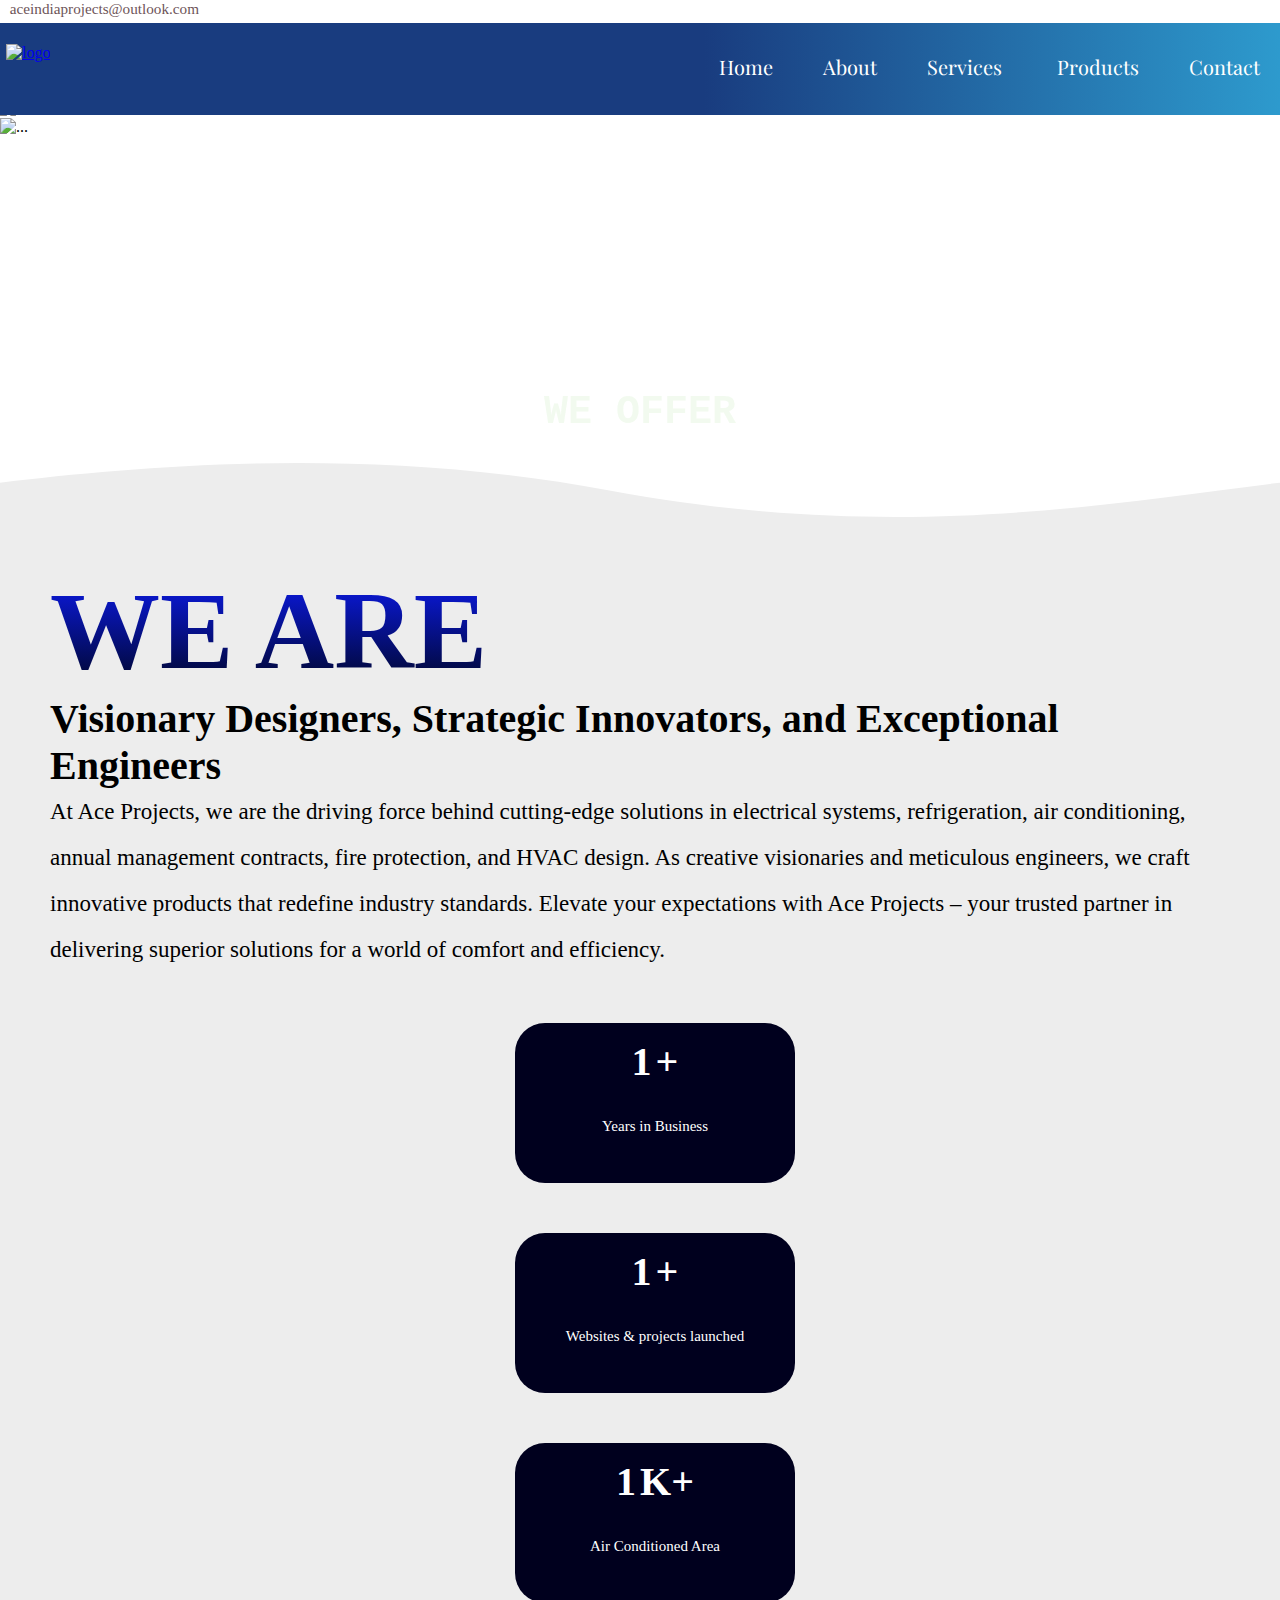
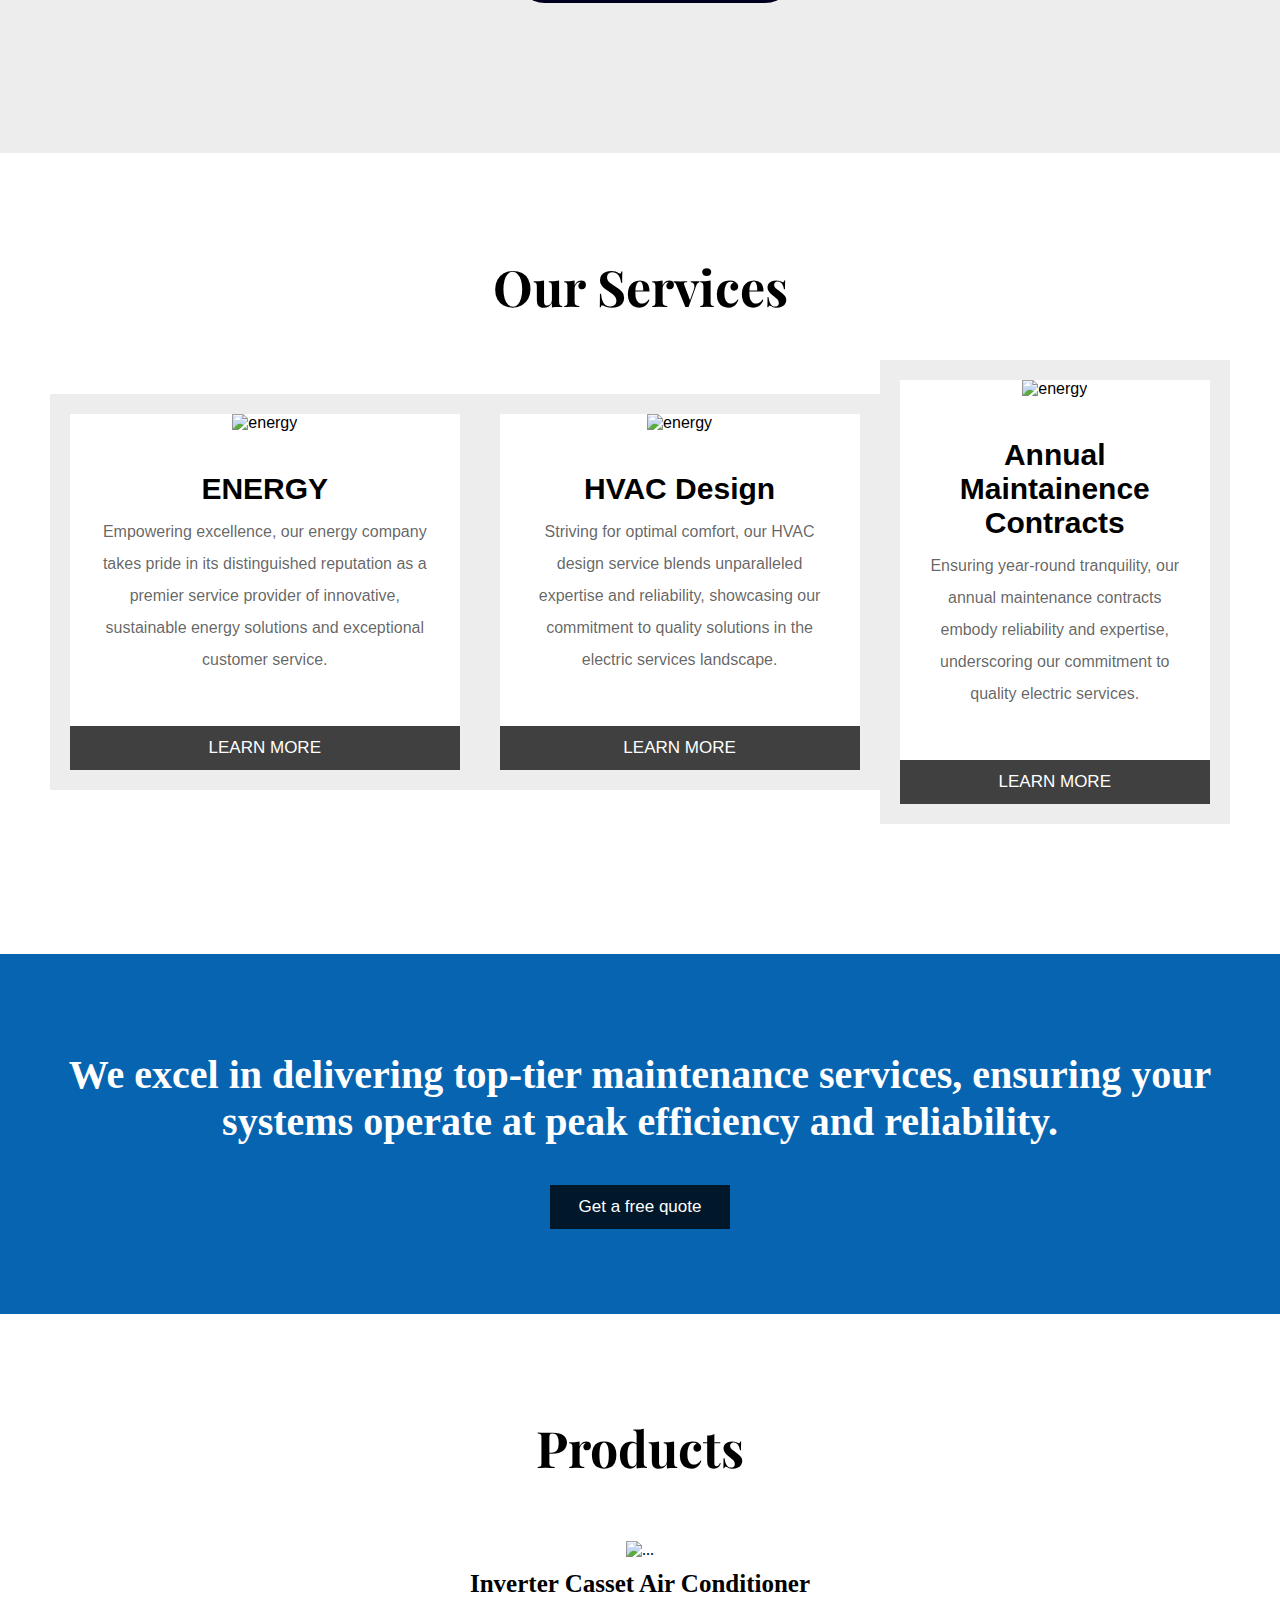
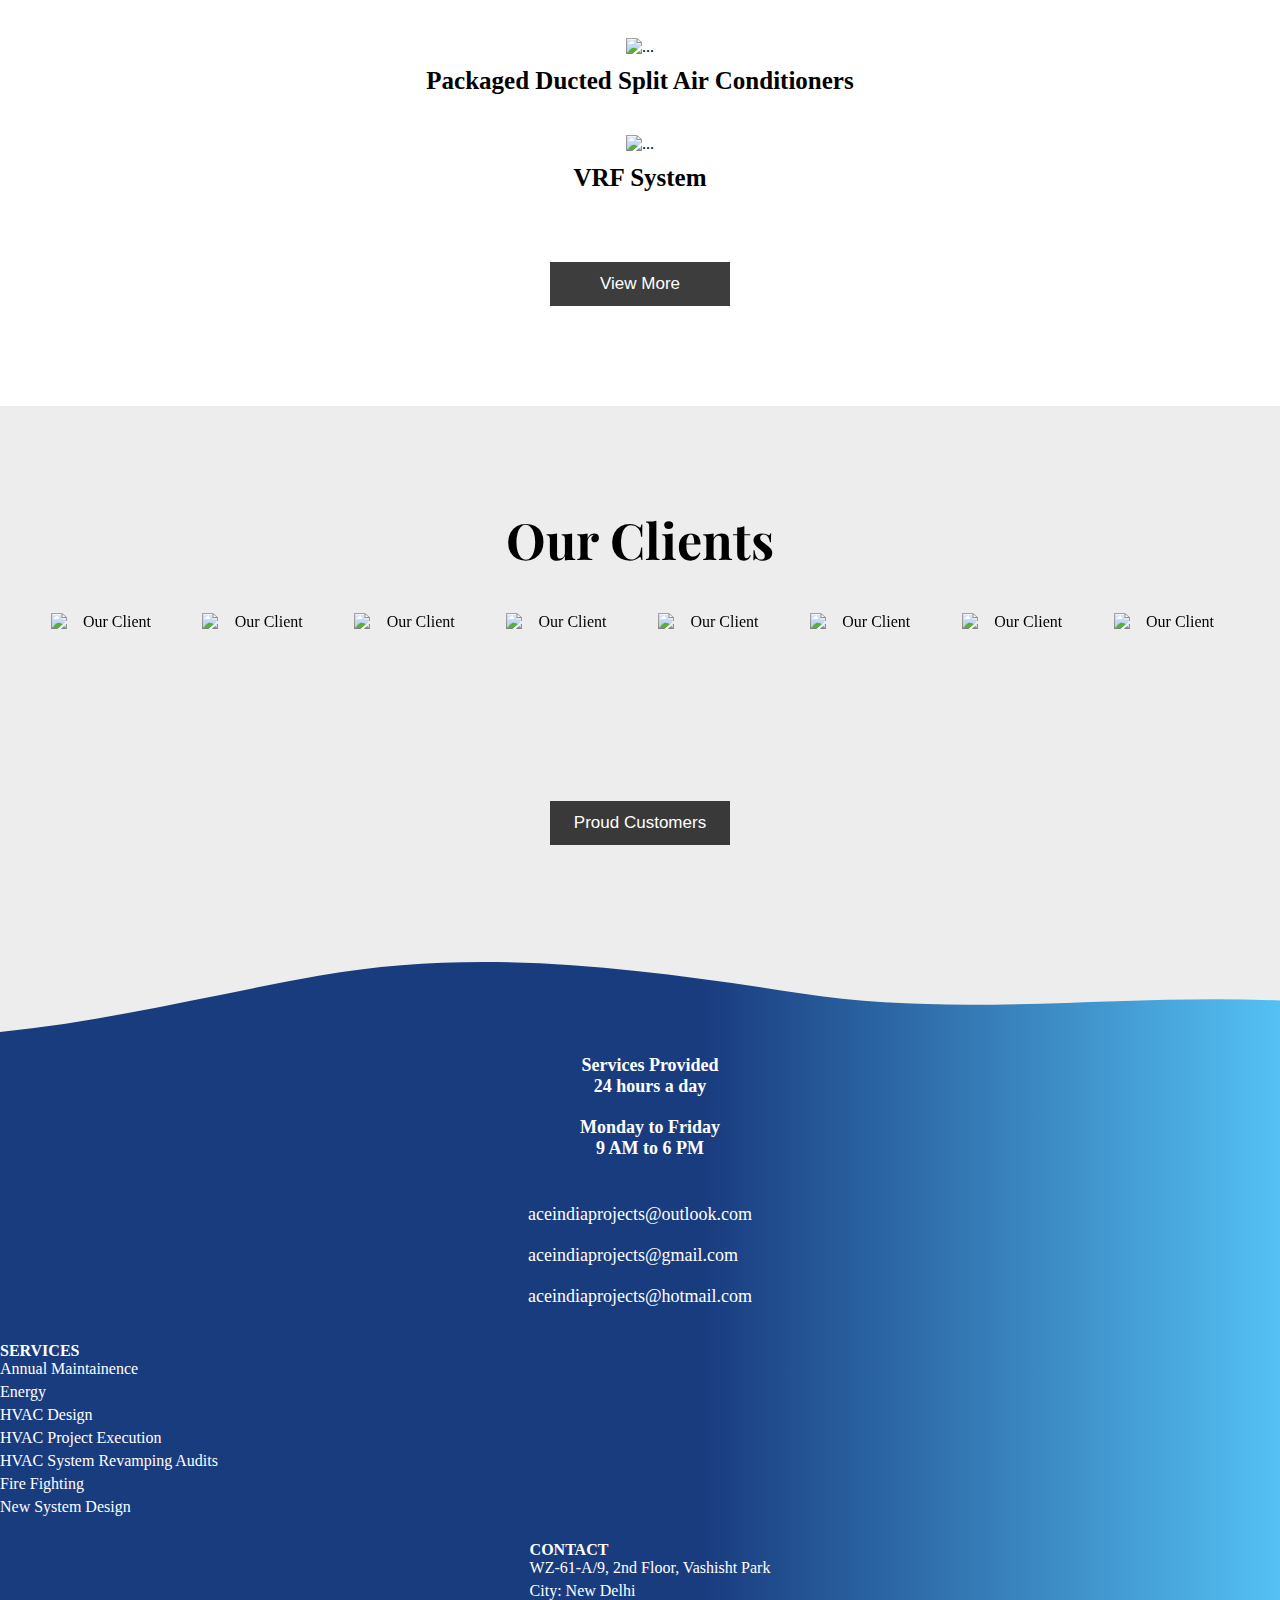
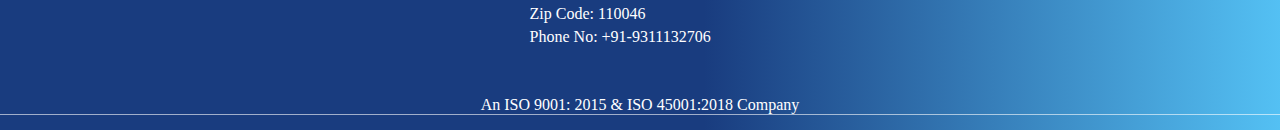
==== index.html @ b4296b06 "Add files via upload" ====
<!DOCTYPE html>
<html lang="en">
<head>
    <meta charset="UTF-8">
    <meta name="viewport" content="width=device-width, initial-scale=1.0">
    <link href="https://cdn.jsdelivr.net/npm/bootstrap@5.3.2/dist/css/bootstrap.min.css" rel="stylesheet" integrity="sha384-T3c6CoIi6uLrA9TneNEoa7RxnatzjcDSCmG1MXxSR1GAsXEV/Dwwykc2MPK8M2HN" crossorigin="anonymous">    
    <script src="https://cdn.jsdelivr.net/npm/bootstrap@5.3.2/dist/js/bootstrap.bundle.min.js" integrity="sha384-C6RzsynM9kWDrMNeT87bh95OGNyZPhcTNXj1NW7RuBCsyN/o0jlpcV8Qyq46cDfL" crossorigin="anonymous"></script>
   <!--Fonts-->
    <link rel="preconnect" href="https://fonts.googleapis.com">
    <link rel="stylesheet" href="https://cdnjs.cloudflare.com/ajax/libs/OwlCarousel2/2.3.4/assets/owl.carousel.min.css"/>
    <link rel="preconnect" href="https://fonts.gstatic.com" crossorigin>
    <link href="https://fonts.googleapis.com/css2?family=Montserrat&family=Noto+Sans+Tai+Viet&family=Noto+Serif+Balinese&family=Playfair+Display&display=swap" rel="stylesheet">
    <!--font-icons-->
    <script src="https://kit.fontawesome.com/9087921e2c.js" crossorigin="anonymous"></script>
    <link rel="stylesheet" href="ace.css">
    <title>Ace Projects</title>
</head>
<body>
    <section class="section_0">
        <div class="nav_0">
            <div class="container">
                <div class="wrapper_contact">
                    
                    <div><a href="https://mail.google.com/mail/u/0/#sent?compose=DmwnWtDtbFBQcVnKvFnWPlhSCtnTVZgMXfMFwsLFtZTSkbFLfNNDfCVpwdtqWrNsnDVRSqrbmrFL" target="_blank"><i class="fa-solid fa-envelope"></i>aceindiaprojects@outlook.com</div></a>
                </div>
                <div class="wrapper_social">
                    <div><a href="https://www.facebook.com/search/top?q=ace%20projects" target="_blank"><i class="fa-brands fa-facebook"></i></div></a>
                    <div><a href="https://www.instagram.com/farooqui_danish" target="_blank"><i class="fa-brands fa-instagram"></i></div></a>
                    <div><a href="https://www.linkedin.com/company/aceprojects" target="_blank"><i class="fa-brands fa-linkedin"></i></div></a>
                </div>
            </div>
        </div>
    </section>
    <section class="section_1">
            <nav class="navbar_1">
                <div class="container">
                <div class="navbar_wrapper">
                    <div id="hidden_nav">
                        <div id="myNav" class="overlay">
                            <a href="javascript:void(0)" class="closebtn" onclick="closeNav()">&times;</a>
                            <div class="overlay-content">
                              <a href="index.html">Home</a>
                              <a href="about.html">About</a>
                              <div class="nav_page_" id="servicesDropdown">
                                <a class="return" class="btn_services_phone">Services <i class="fa fa-angle-down fa-xs"></i></a>
                                <div class="dropdown-content">
                                    <a href="fireFighting.html">Fire Fighting</a>
                                    <a href="energy.html">Energy Audits and Retrofits</a>
                                    <a href="HVAC System Revamping_Audits.html">HVAC System Revamping / Audits</a>
                                    <a href="HVAC Design.html">HVAC Design</a>
                                    <a href="HVAC Project Execution.html">HVAC Project Execution</a>
                                    <a href="New System Design & Build.html">New System Design & Build</a>
                                    <a href="AMC.html">Annual Maintainence Contracts</a>
                                </div>
                            </div>                              <a href="products.html">Products</a>
                              <a href="contact.html">Contact</a>
                            </div>
                          </div>
                          <span id="menu" style="cursor:pointer" onpointerenter="menuHover()" onpointerleave="menuHoverleave()" onclick="openNav()">&#9776; <span class="menu-tag"></span></span> 
                    </div>
                        <div class="logo_wr">
                            <div class="logo_wrapper">
                                <a href="index.html"><img src="/images/icon.jpg" alt="logo" class="ace_logo_navbar"></a>
                            </div>
                        </div>
                        <div class="nav_sections_options">
                            <div class="nav_page_">
                                <a class="return" href="index.html">Home</a>
                            </div>
                            <div class="nav_page_">
                                <a class="return" href="about.html">About</a>
                            </div>
                            
                            <div class="nav_page_" id="servicesDropdown">
                                <a class="return" href="">Services <i class="fa fa-angle-down fa-xs"></i></a>
                                <div class="dropdown-content">
                                    <a href="fireFighting.html">Fire Fighting</a>
                                    <a href="energy.html">Energy Audits and Retrofits</a>
                                    <a href="HVAC System Revamping_Audits.html">HVAC System Revamping / Audits</a>
                                    <a href="HVAC Design.html">HVAC Design</a>
                                    <a href="HVAC Project Execution.html">HVAC Project Execution</a>
                                    <a href="New System Design & Build.html">New System Design & Build</a>
                                    <a href="AMC.html">Annual Maintainence Contracts</a>
                                </div>
                            </div>
                            <div class="nav_page_">
                                <a class="return" href="products.html">Products</a>
                            </div>
                            <div class="nav_page_">
                                <a class="return" href="contact.html">Contact</a>
                            </div>
                        </div>
                </div>
            
        </div>
    </nav>

    </section>


    <!--SECTION-2-->
    <section class="section_2">
        <div id="carouselExample" class="carousel slide" data-bs-ride="carousel" data-interval="3000">
            <div class="carousel-inner">
                <div class="carousel-item active">
                    <img src="images/closeup-shot-electrical-chipsets-transmitting-energy-through-each-other.jpg" class="d-block w-100" alt="...">
                </div>
                <div class="carousel-item">
                    <img src="images/19187755.jpg" class="d-block w-100" alt="...">
                </div>
                <div class="quote">
                    <div class="sub-quote">WELCOME TO ACE Projects</div>
                    
                    <div class="sub-quote1">"ACE" implicates "ACE in Consultancy & Engineering"</div>
                    <br>

                        <h1><span style="animation: slideInFromBottom 3s ease-in-out; text-decoration: dashed;">WE OFFER</span><div class="roller">
                          <span id="rolltext">Fire Fighting<br/>
                            Energy Audits<br/>
                            HVAC Design<br/>
                            HVAC Projects<br/>New System Design<br/>
                            Maintainence <br/>
                          <span id="spare-time">Fire Fighting</span><br/>
                          </div>
                          </h1>

                </div>
            </div>
            <button class="carousel-control-prev visually-hidden" type="button" data-bs-target="#carouselExample" data-bs-slide="prev">
                <span class="carousel-control-prev-icon" aria-hidden="true"></span>
                <span class="visually-hidden">Previous</span>
            </button>
            <button class="carousel-control-next visually-hidden" type="button" data-bs-target="#carouselExample" data-bs-slide="next">
                <span class="carousel-control-next-icon" aria-hidden="true"></span>
                <span class="visually-hidden">Next</span>
            </button>
        </div>

        <svg version="1.1" id="Layer_1" xmlns="http://www.w3.org/2000/svg" xmlns:xlink="http://www.w3.org/1999/xlink" x="0px" y="0px"
    viewBox="0 0 1440 126" style="enable-background:new 0 0 1440 126;" xml:space="preserve">
    <style type="text/css">
    .st0{fill: #EDEDED;;}
    </style>
    <title>Rectangle 3</title>
    <desc>Created with Sketch.</desc>
    <path class="st0" d="M685.6,38.8C418.7-11.1,170.2,9.9,0,30v96h1440V30C1252.7,52.2,1010,99.4,685.6,38.8z"/>
    </svg>
        </section>
     <!--SECTION-CLUSTER STATISTICAL-->

     <section id="a1">
        <div class="container-fluid">
            <div class="row">
                <div class="col-lg-8 cont1">
                    <label class="head1">WE ARE</label><br />
                    <label class="head2">Visionary Designers, Strategic Innovators, and Exceptional Engineers</label><br />
                    <label class="text1">At Ace Projects, we are the driving force behind cutting-edge solutions in electrical
                        systems, refrigeration, air conditioning, annual management contracts, fire protection, and HVAC
                        design. As creative visionaries and meticulous engineers, we craft innovative products that redefine
                        industry standards. Elevate your expectations with Ace Projects – your trusted partner in delivering
                        superior solutions for a world of comfort and efficiency.
                    </label>
                </div>
                <div class="col-lg-4 cover2">
                    <div class="row">
                        <div class=" one">
                            <div class="fexxc stat-section">
                                <label id="stat1" class="first onee">1</label>
                                <label class="first">+</label>
                            </div>
                            <label class="second">Years in Business</label>
                        </div>
                        <div class=" one">
                            <div class="fexxc stat-section">
                                <label id="stat2" class="first twoo">1</label>
                                <label class="first">+</label>
                            </div>
                            <label class="second">Websites & projects launched</label>
                        </div>
                        <div class=" one">
                            <div class="fexxc stat-section">
                                <label id="stat3" class="first threee">1</label>
                                <label class="first">K+</label>
                            </div>
                            <label class="second">Air Conditioned Area</label>
                        </div>
                    </div>
                </div>
            </div>
        </div>
    </section>


    <!--SECTION3  services-->
    <section class="section_3_index">
        <div class="container">
            <div class="our_services_header">
                <h3>Our Services</h3>
            </div>
            <div class="our_servies_body">
                <div class="wrapper_our_services">
                    <div class="row">
                        <div class="col-lg-4 col-md-6 col-sm-12 col-12">
                            <div class="card_our_services_wrapper">
                            <div class="card_our_services">
                                <div class="black_wrapper_for_card">
                                    <div style="visibility: hidden;">.</div>
                                </div>
                                <div class="card_servces_wrapper">
                                    <div class="imgage_wrapper_card">
                                        <img src="images/energy.jpg" alt="energy">
                                    </div>
                                    <div class="card_body_services">
                                        <div class="body_header_card">
                                            <h4><a href="energy.html">ENERGY</a></h4>
                                        </div>
                                        <div class="body_text_card">
                                            Empowering excellence, our energy company takes pride in its distinguished reputation as a premier service provider of innovative, sustainable energy solutions and exceptional customer service.                                        </div>
                                    </div>
                                    </div>
                                </div>
                                <a href="energy.html" class="btn_learn_more"><button class="learn_more" >
                                    LEARN MORE
                                </button></a>
                            </div>
                        </div>

                        <div class="col-lg-4 col-md-6 col-sm-12 col-12">
                            <div class="card_our_services_wrapper">
                            <div class="card_our_services">
                                <div class="black_wrapper_for_card">
                                    <div style="visibility: hidden;">.</div>
                                </div>
                                <div class="card_servces_wrapper">
                                    <div class="imgage_wrapper_card">
                                        <img src="images/design.jpg" alt="energy">
                                    </div>
                                    <div class="card_body_services">
                                        <div class="body_header_card">
                                            <h4><a href="energy.html">HVAC Design</a></h4>
                                        </div>
                                        <div class="body_text_card">
                                            Striving for optimal comfort, our HVAC design service blends unparalleled expertise and reliability, showcasing our commitment to quality solutions in the electric services landscape.            
                                        </div>
                                    </div>
                                    </div>
                                </div>
                                <a href="energy.html" class="btn_learn_more"><button class="learn_more" >
                                    LEARN MORE
                                </button></a>
                            </div>
                        </div>

                        <div class="col-lg-4 col-md-6 col-sm-12 col-12">
                            <div class="card_our_services_wrapper">
                            <div class="card_our_services">
                                <div class="black_wrapper_for_card">
                                    <div style="visibility: hidden;">.</div>
                                </div>
                                <div class="card_servces_wrapper">
                                    <div class="imgage_wrapper_card">
                                        <img src="images/amcimg.jpg" alt="energy">
                                    </div>
                                    <div class="card_body_services">
                                        <div class="body_header_card">
                                            <h4><a href="AMC.html">Annual Maintainence Contracts</a></h4>
                                        </div>
                                        <div class="body_text_card">
                                            Ensuring year-round tranquility, our annual maintenance contracts embody reliability and expertise, underscoring our commitment to quality electric services.                                      </div>
                                    </div>
                                    </div>
                                </div>
                                <a href="energy.html" class="btn_learn_more"><button class="learn_more" >
                                    LEARN MORE
                                </button></a>
                            </div>
                        </div>
                    </div>
                    
                </div>
            </div>

        </div>
    </section>

    <!--SECTION-3.5-->

    <section class="section_3_mid_ser_pro">
        <div class="container">
        <div class="left_content_sec_mid">
            <h1>We excel in delivering top-tier maintenance services, ensuring your systems operate at peak efficiency and reliability.</h1>
        </div>
        <a href="contact.html"><button class="quote_btn">Get a free quote</button></a>
        </div>
    </section>

    <!--SECTION-4 PRODUCTS-->
    <section  class="section_4_index_products">
            <div class="our_services_header">
                <h3>Products</h3>
            </div>
            
            <div class="row">
                <div class="col-lg-4 col-md-12 col-sm-12 col-12">
                    <div class="card_products">
                        <div class="img-w">
                            <img class="look-img" src="images/inverted_casset.jpg" class="card-img-top" alt="...">
                             </div>
                            <div class="card-body">
                              <p class="card-text">Inverter Casset Air Conditioner  </p>
                            </div>
                    </div>
                </div>
                <div class="col-lg-4 col-md-12 col-sm-12 col-12">
                    <div class="card_products">
                        <div class="img-w">
                            <img class="look-img" src="images/Packaged Ducted Split Air Conditioners.jpg" class="card-img-top" alt="...">
                             </div>
                            <div class="card-body">
                              <p class="card-text">Packaged Ducted Split Air Conditioners </p>
                            </div>
                    </div>
                </div>
                <div class="col-lg-4 col-md-12 col-sm-12 col-12">
                    <div class="card_products">
                        <div class="img-w">
                            <img class="look-img" src="images/brssystem.jpg" class="card-img-top" alt="...">
                             </div>
                            <div class="card-body">
                              <p class="card-text">VRF System </p>
                            </div>
                    </div>
                </div>
                

            <a href="products.html"><button class="quote_btn">View More</button></a>


        </div>
    </section>

    <!--OWL CAROUSEL-->
    <section id="sec_4_products" class="section_4_index_products">
        <div class="our_services_header">
            <h3>Our Clients</h3>
        </div>
        <div class="owl-carousel owl-theme">
           
            <div class="item">
                <img src="images/iit delhi.jpg" class="carousel_img" alt="Our Client">
            </div>
            <div class="item">
                <img src="images/metro.jpg"class="carousel_img" alt="Our Client">
            </div>
    
            <div class="item">
                <img src="images/cpwd.jpg" class="carousel_img" alt="Our Client">
            </div>
            <div class="item">
                <img src="images/amazon.jpg"class="carousel_img" alt="Our Client">
            </div>
            <div class="item">
                <img src="images/hindustan.jpg" class="carousel_img" alt="Our Client">
            </div>
    
            <div class="item">
                <img src="images/amu.jpg" class="carousel_img"  alt="Our Client">
            </div>
            
            <div class="item">
                <img src="images/birla institute.png" class="carousel_img"  alt="Our Client">
            </div>
            <div class="item">
                <img src="images/Lf logi.jpg" class="carousel_img"  alt="Our Client">
            </div>
            <div class="item">
                <img src="images/army.jpg" class="carousel_img" alt="Our Client">
            </div>
    
            <div class="item">
                <img src="images/cbre.png"  class="carousel_img" alt="Our Client">
            </div>
            <div class="item">
                <img src="images/mr.jpg" class="carousel_img" alt="Our Client">
            </div>
            <div class="item">
                <img src="images/pd (1).jpg" class="carousel_img" alt="Our Client">
            </div>
            
            <div class="item">
                <img src="images/max.jpg" class="carousel_img" alt="Our Client">
            </div>
            <div class="item">
                <img src="images/spacez.jpg" class="carousel_img" alt="Our Client">
            </div>
            <div class="item">
                <img src="images/dtu.jpg"class="carousel_img" alt="Our Client">
            </div>
            <div class="item">
                <img src="images/kfc.png"class="carousel_img" alt="Our Client">
            </div>
            <div class="item">
                <img src="images/nsut.png" class="carousel_img" alt="Our Client">
            </div>
            <div class="item">
                <img src="images/babyservice.jpg" class="carousel_img" alt="Our Client">
            </div>
            <div class="item">
                <img src="images/barbeque.png"class="carousel_img" alt="Our Client">
            </div>
            <div class="item">
                <img src="images/schenck.png" class="carousel_img" alt="Our Client">
            </div>
            <div class="item">
                <img src="images/indiqube.jpg" class="carousel_img" width="10px" alt="Our Client">
            </div>
            <div class="item">
                <img src="images/dominos.png"class="carousel_img" alt="Our Client">
            </div>
            <div class="item">
                <img src="images/pathkind.png"class="carousel_img" alt="Our Client">
            </div>
            <div class="item">
                <img src="images/ashtra.jpg" class="carousel_img" alt="Our Client">
            </div>
            
        </div>

        <div class="owl_btn">
            <a href="clients.html"><button class="quote_btn">Proud Customers</button></a>
        </div>
    </section>


  
    <!--FOOTER-->
    <section class="footer">
        <svg version="1.1" id="Layer_2" xmlns="http://www.w3.org/2000/svg" xmlns:xlink="http://www.w3.org/1999/xlink" x="0px" y="0px"
        viewBox="0 0 1440 126" style="enable-background:new 0 0 1440 126; transform: rotate(180deg);" xml:space="preserve">
       <style type="text/css">
           .st0{fill:#EDEDED;}
       </style>
       <title>Waves</title>
       <desc>Created with Sketch.</desc>
       <path class="st0" d="M0,63.6c180,8,360-20,540,8c180,28,360,52,540,20c180-32,360-84,540-64c180,20,360,104,540,92
       c180-12,360-68,540-68c180,0,360,64,540,48V126H0z"/> <!-- Removed the upper line from the path -->
    </svg>
    <div class="footer_sec_1">
        <div class="container">
        <div class="row">
            <div class="col-sm-12 col-md-6 col-lg-3 col-12 services_footer">
                <div class="services_footer_wrapper">
                    <div class="service_wrapper">
                        <a href="contact.html"><i class="fa-solid fa-headset fa-lg"></i> </a>
                       <a href="contact.html"> <h5>Services Provided <br> 24 hours a day</h5></a>
                    </div>
                    <div class="service_wrapper">
                        <a href="contact.html"><i class="fa-regular fa-clock fa-lg"></i> </a>
                       <a href="contact.html"> <h5>Monday to Friday <br> 9 AM to 6 PM</h5></a>
                    </div>
                </div>
                
            </div>
            <div class="col-sm-12 col-md-6 col-lg-4 col-12 mail_footer">
                <div class="mail_footer_wrapper">
                    <div class="service_wrapper">
                       <div><a href="mailto:aceindiaprojects@outlook.com" target="_blank"><i class="fa-regular fa-envelope fa-lg"></i> aceindiaprojects@outlook.com</a></div>
                    </div>
                    <div class="service_wrapper">
                        <div><a href="mailto:aceindiaprojects@gmail.com" target="_blank"><i class="fa-regular fa-envelope fa-lg"></i> aceindiaprojects@gmail.com</a></div>
                    </div>
                    <div class="service_wrapper">
                       <div> <a href="mailto:aceindiaprojects@hotmail.com" target="_blank"><i class="fa-regular fa-envelope fa-lg"></i> aceindiaprojects@hotmail.com</a></div>
                    </div>
                </div>
                </div>
            
            <div class="col-sm-6 col-md-6 col-lg-2 col-12 menu_footer">
                <div class="header_footer">
                    <h4>SERVICES</h4>
                </div>
                <div class="footer_content">
                   <a href="AMC.html"><p>Annual Maintainence</p></a>
                   <a href="energy.html"><p>Energy</p></a>
                   <a href="HVAC Design.html"><p>HVAC Design</p></a>
                   <a href="HVAC Project Execution.html"><p>HVAC Project Execution</p></a>
                   <a href="contact.html"><p>HVAC System Revamping Audits</p></a>
                   <a href="fireFighting.html"><p>Fire Fighting</p></a>
                   <a href="New_system_design.html">New System Design</a>

                </div>
            </div>

            <div class="col-sm-6 col-md-6 col-lg-3 col-12 contact_footer">
                <div class="contact_footer_div">
                <div class="header_footer">
                    <h4>CONTACT</h4>
                </div>
                <div class="footer_content">
                    <p>WZ-61-A/9, 2nd Floor, Vashisht Park</p>
                    <p>City: New Delhi</p>
                    <p>Zip Code: 110046</p>
                    <p>Phone No: +91-9311132706</p>
                </div>
                </div>
            </div>
           
        </div>
        <div class="copyright_content">
            <p>An ISO 9001: 2015 & ISO 45001:2018 Company</p>
        </div>
       
    </div>
    </div>

    </section>

   




    

    <script src="https://cdnjs.cloudflare.com/ajax/libs/jquery/3.6.0/jquery.min.js"></script>
    <script src="https://cdnjs.cloudflare.com/ajax/libs/OwlCarousel2/2.3.4/owl.carousel.min.js" ></script>
  
  
    <script>
    $(document).ready(function(){
    $('.owl-carousel').owlCarousel({
        items:4, 
    // items change number for slider display on desktop

    loop:true,
    margin:35,
    
    outerWidth:77,
    autoplay:true,
    autoplayTimeout:3000,
    autoplayHoverPause:true,
    slideTransition: 'linear',
    responsive:{
        0:{
            items:1
        },
        600:{
            items:4
        },
        1000:{
            items:8
        }
    }
    })
    });
    </script>


    <script src="https://owlcarousel2.github.io/OwlCarousel2/assets/vendors/jquery.min.js">
    </script>
    <script src="https://owlcarousel2.github.io/OwlCarousel2/assets/owlcarousel/owl.carousel.js">
    </script>
    <script src="jquery-3.5.1.min.js"></script>
    <script src="index.js"></script>



    <script>
     document.addEventListener("DOMContentLoaded", function () {
    var controller = new ScrollMagic.Controller();

    gsap.to("#stat1", { innerHTML: 25, duration: 2, ease: "linear.easeNone", roundProps: "innerHTML" });
    gsap.to("#stat2", { innerHTML: 120, duration: 2, ease: "linear.easeNone", roundProps: "innerHTML" });
    gsap.to("#stat3", { innerHTML: 750, duration: 2, ease: "linear.easeNone", roundProps: "innerHTML" });

    new ScrollMagic.Scene({ triggerElement: ".stat-section", triggerHook: "onEnter" }).addTo(controller);
});

    </script>

    <!-- Include GSAP library -->
    <script src="https://cdnjs.cloudflare.com/ajax/libs/gsap/3.9.0/gsap.min.js"></script>
    <!-- Include ScrollMagic library -->
    <script src="https://cdnjs.cloudflare.com/ajax/libs/ScrollMagic/2.0.8/ScrollMagic.min.js"></script>
    <!-- Include debug plugin (optional) -->
    <script src="https://cdnjs.cloudflare.com/ajax/libs/ScrollMagic/2.0.8/plugins/debug.addIndicators.min.js"></script>
    
    <script src="https://cdn.jsdelivr.net/npm/bootstrap@5.3.0/dist/js/bootstrap.bundle.min.js"></script>

        
</body>
</html>
---- ace.css ----
* {
    margin: 0;
    padding: 0;
    
}

html {
    scroll-behavior: smooth;
}

:root {
    --navbar-height: 59px
}
.section_0{
    background-color: white;
    position: fixed;
    z-index: 110;
    width: 100%;
}
.navbar_1{
    top: 23px;
    position: fixed;
    z-index: 100;
    width: 100%;
}
#menu{
    font-family: 'Albert Sans', sans-serif;
    padding-left: 8px;
    color:#ffffff;
    font-size: 28px;
    opacity: 1;
    font-weight: 501;
    transition-delay: 0.1s;
  }
  #hidden_nav{
    display: none;
  }
  .overlay {
    height: 100%;
    width: 0;
    position: fixed;
    z-index: 20;
    top: 0;
    left: 0;
    background-color: #182430;
    background-size: cover;
    overflow-x: hidden;
    transition: 0.5s;
  }
  .overlay-content {
    position: relative;
    font-family: 'Albert Sans', sans-serif;
    top: 20%;
    width: 100%;
    text-align: center;
    margin-top: 30px;
  }
  .overlay a {
    padding: 8px;
    text-decoration: none;
    font-size: 36px;
    color: #ffffff;
    display: block;
    transition: 0.3s;
  }
  .overlay a:hover, .overlay a:focus {
    color: black;
  }
  .overlay .closebtn {
    font-family: 'Playfair Display';
    position: absolute;
    top: 20px;
    right: 10px;
    font-size: 80px;
  }
  .nav_sections_options{
    display: flex;
    column-gap: 10px;
    align-items: end;
    padding-bottom: 5px;
    justify-content: flex-end;
    text-align: end;
    
}
  #myNav .nav_page_ a {
    font-size: 36px;
    padding: 0px;
    text-decoration: none;
    font-size: 36px;
    color: #ffffff;
    display: block;
    transition: 0.3s;
    font-family: inherit;

}

.nav_page_ a {
    display: flex;
    justify-content: center;
    align-items: center;
}
.nav_page_ a i{
    padding-left: 5px;
    padding-top: 7px;
}
@media screen and (max-width: 767px) {
    .nav_sections_options {
      display: none;
    }
  
    #hidden_nav {
      display: block;
    }
  }
.nav_0 .container{
    display: flex;
    color: rgb(4, 4, 72);
}
.wrapper_contact{
    display: flex;
    gap: 10px;
    justify-content: center;
    align-items: center;
}
.wrapper_contact >div {
    display: flex;
    justify-content: center;
    align-items: center;
}
.wrapper_contact .fa-envelope{
    padding-right: 5px;
}
.wrapper_contact a{
    text-decoration: none;
    color:  rgb(46, 4, 11);

}
.wrapper_contact a:hover{
    opacity: 0.7;
    transform: scale(0.95);
    transition: all 0.22s linear;
}
.wrapper_social{
    display: flex;
    gap: 12px;
    opacity: 1;
    justify-content: center;
    align-items: center;
    float: right;
}

.wrapper_social .fa-brands:hover{
    transform: scale(1.2);
    transition: all 0.2s linear;

}
.navbar_1{
    content: "";
    background: linear-gradient(to right, #193c7f 55%, #2cb2f1cf);
    padding: 10px 0;
}
.navbar_wrapper{
    display: flex;
}
.logo_wr{
    display: flex;
}
.logo_ace{
    display: inline-flex;
}

.down_Arr_services{
    font-size: 14px;
    display: inline-flex;
    align-items: center;
}
.ace_logo_navbar{
    height: 50px;
    margin: 3px 6px;
    overflow: hidden;
}
.logo_wrapper{
    display: inline-flex;
}
.logo_wrapper a{
    display: flex;
    align-items: center;
    justify-content: center;
}
.nav_page_{
    display: inline-flex;
    position: relative;
}

.nav_page_ a{
    text-decoration: none;
    color: white;
    padding: 10px;
    bottom: 0;
    font-size: 20px;
    font-family: 'Playfair Display', serif;
}
.nav_page_ a:hover{
    transition: all 0.2s linear;

}


.navbar_1 {
    background-color: #333;
    color: #fff;
}

.nav_page_ {
    display: inline-block;
    margin: 10px;
}

.dropdown-content {
    font-family: 'Times New Roman', Times, serif;
    display: none;
    position: absolute;
    z-index: 12;
    height: 250px;
    width: 300px;
    overflow-y: auto;
    background-color: #ffffff;
    box-shadow: 0 8px 16px rgba(0,0,0,0.2);
}

.dropdown-content a {
    color: #000000;   
     font-family: 'Times New Roman', Times, serif;
    text-align: left;
    padding: 12px 16px;
    font-size: 18px;
    display: block;
    text-decoration: none;
}
.dropdown-content a:hover{
    color: white;
    transition: all 0.2s ease-in-out;
    background: #0e83b9cf;
}

.nav_page_:hover .dropdown-content {
    display: block;
}
.return {
    color: rgba(255, 252, 244, 0.9);
    position: relative;
    text-decoration: none; 
    cursor: pointer; 
}
.return::before{
    content: "";
    position: absolute;
    left: 10px;
    bottom: 5px;
    width: 0; 
    height: 1.8px; 
    background-color:rgba(255, 252, 244, 0.756);
    transition: width 1s;
}
.return:hover::before {
    width: 80%; 
}

.owl_btn{
    text-align: center;
}

.owl_btn .quote_btn{
    width: 300px;
    margin: 100px 0 0px;
}

#myNav .nav_page_ {
    display: inline-block;
    margin: 10px;
}

#myNav .dropdown-content {
    font-family: 'Albert Sans', sans-serif;
    display: none;
    position: absolute;
    z-index: 12;
    height: 300px;
    width: 300px;
    overflow-y: auto;
    background-color: #182430;
    box-shadow: 0 8px 16px rgba(0,0,0,0.2);
}

#myNav .dropdown-content a {
    color: #ffffff;
    font-family: 'Albert Sans', sans-serif;
    text-align: left;
    padding: 12px 16px;
    font-size: 22px;
    display: block;
    text-decoration: none;
}
#myNav .dropdown-content a:hover{
    color: rgb(0, 0, 0);
    transition: all 0.2s ease-in-out;
    background: #ffffff;
}

#myNav .nav_page_:hover .dropdown-content {
    display: block;
}
#myNav .return {
    color: white;
    position: relative;
    text-decoration: none; 
    cursor: pointer; 
}
#myNav .return::before{
    content: "";
    position: absolute;
    left: 10px;
    bottom: 5px;
    width: 0; 
    height: 1.8px; 
    background-color:#182430;
    transition: width 1s;
}
#myNav .return:hover::before {
    width: 80%; 
}






.section_2 {
    background-size: cover;
    background-repeat: no-repeat;
    position: relative;
    overflow:hidden;
    padding-top: 100px;
}
.carousel-item img{
    opacity: 1;
    height: 90vh;
}
.element {
    background-image: url(https://bitbucket-marketing-cdn.atlassian.com/dam/jcr:cd01b96d-381e-49ab-a487-c7d1df92cf59/atlassian%20wave%20adg30524.svg?cdnVersion=jh);
    background-position: center bottom;
    background-size: 1440px 126px;
    background-repeat: repeat-x;
}
.section_2 svg{
    position: absolute;
    bottom: 0;
    z-index: 10;
}
@keyframes slideInFromLeft {
    0% {
      transform: translateX(-100%);
      opacity: 0;
    }
    100% {
      transform: translateX(0);
      opacity: 1;
    }
  }
  
@keyframes changeQuote {
    0%, 20% {
        opacity: 1;
        transform: translateY(0);
    }

    25%, 45% {
        opacity: 0;
        transform: translateY(-20px);
    }

    50%, 70% {
        opacity: 1;
        transform: translateY(0);
    }

    75%, 100% {
        opacity: 0;
        transform: translateY(20px);
    }
}
@keyframes slideInFromRight {
    0% {
      transform: translateX(100%);
      opacity: 0;
    }
    100% {
      transform: translateX(0);
      opacity: 1;
    }
  }
  @keyframes slideInFromBottom {
    0% {
      transform: translateY(100%);
      opacity: 0;
    }
    100% {
      transform: translateY(0);
      opacity: 1;
    }
  }

.quote{
   
    text-align: center;
    color: white;
    font-size: 24px;
    width: 100%;
    color: white;
    opacity: 0.9;
   margin-top: 8%;
   text-align: center;
   font-family: monospace;
   font-weight: bolder;
}
.sub-quote{
    animation: slideInFromLeft 1.5s ease-in-out;
    font-size: 80px;
}
.sub-quote1{
    animation: slideInFromRight 1.5s ease-in-out;
    font-size: 30px;
}
.navbar_wrapper{
    justify-content: space-between;
}


.quote h1{
    font-weight: 700;
    text-align:center;
    text-transform: uppercase;
    color: #F1FAEE; 
    font-size: 2.5rem;
}
.roller{
    height: 4.125rem;
    line-height: 4rem;
    position: relative;
    overflow: hidden; 
    width: 100%;
    display: flex;
    justify-content: center;
    align-items: center;
    animation: slideInFromBottom 3s ease-in-out;
    margin-top: 30px;
    font-style: italic;
  }
  
  
  #spare-time{
    height: 4.125rem;
    line-height: 4rem;
    position: relative;
    overflow: hidden; 
    width: 100%;
    display: flex;
    justify-content: center;
    align-items: center;
    color: white;
    font-size: 50px;
    font-weight: 700;
    font-style: italic;
    
  }
  
  .roller #rolltext {
    position: absolute;
    width: 100%;
    top: 0;
    color: white;
    font-size: 50px;
    font-weight: 700;
    animation: slide 15s infinite;  
  }
  
  @keyframes slide {
    0%{
      top:0;
    }
    14.28%{
      top: -4rem;    
    }
    28.57%{
      top: -8rem;
    }
    42.85%{
      top: -12rem;
    }
    57.14%{
        top: -16rem;
      }
      71.42%{
        top: -20rem;
      }
      85.71%{
        top: -24rem;
      }
      100%{
        top: -28rem;
      }
  }
  
  @media screen and (max-width: 1050px){
    .sub-quote{
        font-size: 65px;
    }
    .sub-quote1{
        animation: slideInFromRight 1.5s ease-in-out;
        font-size: 25px;
    }
    h1{
    text-align:center;
    text-transform: uppercase;
    color: #F1FAEE; 
    font-size: 2.5rem;
  }
    
    .roller{
    height: 2.6rem; 
    line-height: 2.125rem;  
    }
    
    #spare-time {
        height: 2.6rem; 
        line-height: 2.125rem; 
    }
    @media screen and (max-width: 400px){
    h1{
    text-align:center;
    text-transform: uppercase;
    color: #F1FAEE; 
    font-size: 1.125rem;
  }
    
    .roller{
    height: 3.6rem; 
    line-height: 3.75rem;  
    }
    
    #spare-time {
        height: 3.6rem; 
        line-height: 3.20rem; 
    }
    .roller #rolltext {  
    animation: slide-mob 15s infinite;  
  }
    
    @keyframes slide-mob {
        0%{
            top:0;
          }
          14.28%{
            top: -4rem;    
          }
          28.57%{
            top: -8rem;
          }
          42.85%{
            top: -12rem;
          }
          57.14%{
              top: -16rem;
            }
            71.42%{
              top: -20rem;
            }
            85.71%{
              top: -24rem;
            }
            100%{
              top: -28rem;
   }
}}}

@media screen and (max-width: 767px) {
    .navbar_wrapper{
        justify-content:normal;
    }
    #hidden_nav{
        display: flex;
        justify-content: center;
        align-items: center;
    }
    #menu{
        font-size: 35px;
    }
    
  }

  @media screen and (max-width: 767px) and (min-width: 468px){
    .logo_wr {
        padding-left: 35%;
    }
  }
  
@media screen and (max-width: 467px) {
    
    .logo_wr{
        padding-left: 30%;
    }
  }


.container{
    justify-content: space-between;
}
.section_3_index{
    text-align: center;
    padding:100px 50px ;
    background-color: inherit;
}


.card_our_services_wrapper {
    padding-bottom: 30px;
    position: relative;
    font-family:'Segoe UI', Tahoma, Geneva, Verdana, sans-serif;
}

.our_services_header h3 {
    font-family: 'Playfair Display';
    font-size: 50px;
    padding-bottom: 40px;
}

.card_our_services_wrapper {
    position: relative;
}

.card_our_services {
    text-align: center;
    position: relative;
    overflow: hidden;
    border: 20px solid #ededed;
    border-bottom: 0;
}

.black_wrapper_for_card {
    position: absolute;
    bottom: 0;
    background-color: rgba(0, 0, 0, 0.65);
    z-index: 2;
    display: none;
    height: 100%;
    width: 100%;
    transition: all 0.5s ease-in-out;
    pointer-events: none;
}

.card_our_services:hover .black_wrapper_for_card {
    display: block;
}

.imgage_wrapper_card img {
    width: 100%;
}

.card_body_services {
    padding: 40px 30px 50px;
    background-color: rgba(255, 255, 255, 0.8); /* Adjusted background color */
    transition: all 0.5s ease-in-out;
}
.body_header_card{
    padding-bottom: 10px;
}
.body_header_card h4 a {
    color: inherit;
    font-size: 30px;
    text-decoration: none;
    transition: color 0.5s ease-in-out;
    position: relative; /* Added position relative */
    z-index: 3;
}

.card_our_services:hover .body_header_card h4 a {
    color: white;
}
.body_text_card{
    text-decoration: none;
    transition: color 0.5s ease-in-out;
    position: relative; /* Added position relative */
    z-index: 3;
    color: #0000009e;
    line-height: 2;
}
.card_our_services:hover .body_text_card {
    color: white;
}

.card_our_services:hover .card_body_services {
    background-color: rgba(77, 77, 77, 0.429);
}

.learn_more {
    padding: 12px 0;
    width: 100%;
    border: solid 20px #ededed;
    border-top: 0;
    background-color: rgba(50, 50, 50, 0.932);
    font-size: 17px;
    transition: all 0.5s ease-in-out;
    color: white;
    text-decoration: none;
}

.card_our_services_wrapper a {
    z-index: 5;
}

.card_our_services_wrapper:hover .learn_more {
    color: white;
    background-color: rgb(23, 97, 193);
    z-index: 5; /* Ensure the button is on top */
}

.andm_ore{
    text-align: right;
    font-size: 20px;
}
.section_4_index_products{
    text-align: center;
    padding:100px 50px ;
    background-color: inherit;
}
.section_4_index_products .btn{
    margin-top: 25px;
}


#a1 {
    padding: 0px 20px 100px;
    background-color: #ededed;
    color: rgb(0, 0, 0);
    padding-left: 50px;
    display: flex;
    overflow-x: hidden;
}

#a1 .head1 {
    font-size: 110px; /* Change to your preferred size in pixels */
    font-weight: 700;
    background: -webkit-linear-gradient(rgb(12, 27, 241), rgb(0, 6, 35));
    background-clip: text;
    -webkit-text-fill-color: transparent;
}

#a1 .head2 {
    font-family: 'Monserrat';
    font-size: 40px;
    font-weight: 600;
}

#a1 .cont1 {
    padding-right: 30px;
}

#a1 .text1 {
    font-family: 'Monserrat';
    padding-top: 20px;
    font-size: 23px;
    line-height: 2;
}

#a1 .first {
    text-align: center;
    font-size: 40px; /* Change to your preferred size in pixels */
    font-weight: 600;
}

#a1 .second {
    font-size: 15px; /* Change to your preferred size in pixels */
    width: 100%;
}

#a1 .cover2 .row{
    display: flex;
    justify-content: center;
    align-items: center;
    padding-right: 50px;
    padding-left: 50px;
}
#a1 .cover2 .row{
    display: block;
}
#a1 .one {
    padding: 15px;
    border-radius: 30px;
    display: grid;
    height: 130px;
    width: 250px;
    background-color: rgb(0, 0, 30);
    color: white;
    text-align: center;
    margin: 50px;
}
.cover2 {
    display: flex;
    justify-content: center;
    align-items: center;
}
.cover2 > .row{
    column-gap: 20px;
}
@media screen and (max-width: 800px) {
    body {
        overflow-x: hidden;
    }

    #a1 {
        height: fit-content;
        padding-left: 5%;
        display: block;
        overflow-x: hidden;
        padding-top: 10%;
        padding-bottom: 10%;
    }

    #a1 .head1 {
        font-size: 80px; /* Change to your preferred size in pixels */
        font-weight: 700;
        background: -webkit-linear-gradient(rgb(12, 27, 241), rgb(0, 6, 35));
        background-clip: text;
        -webkit-text-fill-color: transparent;
    }

    #a1 .head2 {
        font-size: 30px; /* Change to your preferred size in pixels */
        font-weight: 600;
    }

    #a1 .text1 {
        font-size: 22px; /* Change to your preferred size in pixels */
    }

    #a1 .first {
        font-size: 40px; /* Change to your preferred size in pixels */
        font-weight: 600;
    }

    #a1 .second {
        font-size: 15px; /* Change to your preferred size in pixels */
    }

    #a1 .cover2 {
        padding-right: 5%;
        padding-top: 10%;
        font-size: 40px; /* Change to your preferred size in pixels */
    }

    #a1 .cover2 .one {
        padding-bottom: 10%;
    }
    
}


.section_3_mid_ser_pro{
    background-color: #0664b1;
    padding: 85px 0;
    text-align: center;
    color: white;
}
.section_3_mid_ser_pro h1{
    font-size: 40px;
    padding-top: 12px;
}
.section_3_mid_ser_pro .container a{
    display: flex;
    text-decoration: none;
    justify-content: center;
    align-items: center;
    margin-top: 40px;
}
.quote_btn {
    padding: 12px 0;
    width: 180px;
    border: none;
    border-top: 0;
    background-color: rgba(0, 0, 0, 0.76);
    font-size: 17px;
    transition: all 0.5s ease-in-out;
    color: white;
    text-decoration: none;
}

.quote_btn:hover {
    color: white;
    background-color: rgb(23, 142, 193);
    z-index: 5; /* Ensure the button is on top */
}

.section_4_index_products .quote_btn{
    margin-top: 50px;
    width: 180px;
}




















/*FOOTER*/
.footer{
    position: relative;
    padding: 100px 0 15px;
    color: white;
    background: linear-gradient(to right, #193c7f 55%, #2cb2f1cf);
}
.footer svg{
    position: absolute;
    top: 0;
    z-index: 10;
}
.footer_sec_1 .col-md-6{
    padding-bottom: 25px;
}
.footer_sec_1 .services_footer{
    display: flex;
    align-items: center;
    justify-content: center;
}
.footer_sec_1 .header_footer h4{
    font-weight: 700;
}
.services_footer_wrapper .service_wrapper{
    display: flex;
    align-items: center;
    justify-content: center;
    padding: 10px 0;
}
.footer_sec_1 .fa-headset, .fa-clock{
    padding: 0 10px;
    color: white;
   
}
.footer_sec_1 .fa-headset:hover, .fa-clock:hover{
    
    transition: all 0.15s linear;
    color: rgba(224, 224, 224, 0.66);
    transform: scale(1.1);
}
.footer_sec_1 .service_wrapper a {
    color: white;
    text-decoration: none;
    margin: 0;

}
.footer_sec_1 .service_wrapper h5{
    margin: 0;
    font-size: 18px;
    text-align: center;
}
.footer_sec_1 .service_wrapper a:hover{
    transition: all 0.15s linear;
    color: rgba(224, 224, 224, 0.66);
}

.footer_content p{
    margin-bottom: 5px;
}
.contact_footer{
    display: flex;
    justify-content: center;
    align-items: center;
    text-align: left;padding-left: 20px;
}

.menu_footer {
    text-align: left;
}
@media screen and (max-width: 991px) {
    .contact_footer{
        text-align: center;
    }
    .menu_footer {
        text-align: center;
    }
}
.menu_footer .footer_content a{
    text-decoration: none;
    color: inherit;
}
.menu_footer .footer_content a:hover{
    text-decoration: underline;
    transition: all 0.2s linear;
}
.mail_footer{
    display: flex;
    justify-content: center;
    align-items: center;
}
.mail_footer .service_wrapper{
    display: flex;
    align-items: center;
    padding: 10px 0;
    text-align: left;
}
.mail_footer .service_wrapper>div{
    display: flex;
    justify-content: center;
    align-items: center;
}
.mail_footer .service_wrapper a{
    font-size: 18px;
}
.footer_sec_1 .copyright_content{
    padding-top: 20px;
    text-align: center;
    border-bottom: 1px solid rgba(255, 255, 255, 0.594);
}















/* ELECTRICAL SERVICES*/

.section_2_services{
    background-image: url('images/electric-4198293_1280.jpg');
    background-repeat: no-repeat;
    background-size: cover;
    background-blend-mode: color-burn;
    padding-top: 100px;
    height: 40vh;
    display: flex;
    font-family: 'Montserrat';
    justify-content: center;
    align-items: center;
}

.services_header{
    color: white;
    text-align: center;
}
.services_header h2{
    font-size: 50px;
    transform-origin: center;
    animation: scaleAnimation 4s ease-in-out infinite alternate;
    font-weight: 800;
}
@keyframes scaleAnimation {
    0% {
        transform: scale(1);
    }
    100% {
        transform: scale(1.1);
    }
}

.section_3_services{
    padding: 30px 0 50px;
}
.section_3_services .image_services{
    height: 400px;
    overflow: hidden;
}
@media screen and (max-width: 769px) {
    .services_header h2{
        font-size: 70px; 
    }
}
@media screen and(max-width:1440px){
    .section_3_services .image_services{
        height: 100px;
    }
}
.section_3_services p{
    font-size: 17px;
}
.section_3_services .text_services_sec_3{
    padding-top: 30px;
}
.img_mo{
    display: flex;
    justify-content: center;
    align-items: center;
}
.img-w{
    overflow: hidden;
    
}
.img-w:hover .look-img{

    transform: scale(1.08);
    cursor: pointer;
}
.look-img {
    width: 100%;
    height: 100%;
    overflow: hidden;
    max-width: 100%;
    position: relative;
    transition: all 0.4s ease-in-out;
    object-fit: cover;
}
.modal {
    display: none;
    position: fixed;
    z-index: 12;
    justify-content: center;
    padding-top: 50px;
    overflow: hidden;
    transition: all 0.8s ease-in-out;
    background-color: rgba(0, 0, 0, 0.9);
}
.modal1-content {
    height: 90%;
    display: flex;
    background-color: transparent;
}
.close {
    position: absolute;
    top: 10px;
    right: 10px;
    font-size: 30px;
    color: #fff;
    cursor: pointer;
}
  
/*CONTACT US*/

.section_2_contact{
    position: relative;
    height: 800px;
    padding-top: 90px;
}
.header_Wrapper_contact_us{
    padding: 50px 0 70px;
    background-color: #181724;
}
.header_contact h2{
    font-size: 40px;
    transform-origin: center;
    color: white;
    text-align: center;
    font-family: 'Montserrat';
}
.card_contact{
    box-shadow: 0 4px 8px rgba(0, 0, 0, 0.1); /* Adjust the shadow values */
    background-color: white;
    position: absolute;
    top: 260px; 
    overflow: visible;
    width: 50%;
    left: 8%;
    z-index: 11;
}
.card_contact_2{
    box-shadow: 0 4px 8px rgba(0, 0, 0, 0.1); /* Adjust the shadow values */
    background-color: white;
    position: absolute;
    top: 260px; 
    overflow: visible;
    color: white;
    width: 32%;
    height: 300px;
    right: 5%;
    z-index: 11;
    overflow: hidden;
}
@media screen and (max-width: 991px) {
    .card_contact, .card_contact_2{
        top: 280px; 

    }
}
@media screen and (max-width: 767px) {
    .card_contact, .card_contact_2{
        top: 350px; 

    }
}
@media screen and (max-width: 416px) {
    .card_contact, .card_contact_2{
        top: 327px; 
    }
}
.ace_mal_id h3{
    overflow-wrap:break-word;
    word-wrap: break-word;
    word-break: keep-all;
}
.feedback-page{
    margin-top: 30px;
  
  }
  .select-placeholder {
    display: none; /* Hide the default "Select your reason of query" option */
  }
  .select-placeholder + select {
    padding: 10px; /* Adjust the padding as needed */
    height: 40px; /* Set the desired height */
  }
  /* Style the option elements */
  select option {
    padding: 10px; /* Adjust the padding for options */
  }
  select option:hover {
    background-color: lightgray; /* Background color on hover */
    padding: 10px; /* Adjust the padding for options on hover */
  }
  .feedback-page .row label{
      display: block;
      max-width: 100%;
      margin-bottom: 5px;
      font-weight: bold;
      padding-left: 4px;
  }
  .feedback-page .row{
    margin-bottom: 12px;
  }
  .feedback-page textarea{
    height: auto;
  }
  .feedback-page .form-input{
    display: block;
    width: 100%;
    height: 42px;
    padding: 6px 12px;
    font-family: 'Albert Sans', sans-serif;
    font-size: 13px;
    line-height: 1.24;
    color: #555;
    background-color: #fff;
    border: 1px solid #dddfe2;
    border-radius: 2px;
    box-shadow: inset 0 1px 1px rgba(0,0,0,0.075);
    transition: border-color ease-in-out 0.15s,box-shadow ease-in-out 0.15s;
  }
  .feedback-page .form-start{
    position: relative;
  }
  #feedbackSubmit{
      margin-top: 0;
      max-width: 200px;
      font-size: 20px;
      background-color: #362f2a;
      padding: 10px 40px;
      box-shadow: 0 3px 4px 0 rgba(10,31,68,0.1), 0 0 1px 0 rgba(10,31,68,0.08);
      border-radius: 4px;
  }
  #feedbackType{
    width: 100%;
  }
.btn_submit_contact{
    margin-top: 15px;
}

.contact_left_info{
    padding-top: 35px;
    padding-left: 15px;
}
.contact_icons_bor{
    border-radius: 50%;
    position: relative;
    font-size: 15px;
    width: 2.5em;
    text-align: justify !important;
    height: 2.5em;
    margin-right: 10px;
    background: linear-gradient(135deg,#0098e3,#00c8df);
}
.contact_icons_bor i{
    left: 10px;
    position: absolute;
    line-height: 2;
    color: white;
}
.contact_icons_bor:hover{
    transform: scale(1.1);
    transition: 0.2s all ease-in-out;
}
.contact_left_peice a{
    text-decoration: none;
    color: inherit;
}
.contact_left_peice a h3:hover{
    transform: scale(1.05);
    transition: 0.2s all ease-in-out;
}
.contact_icons_bor:hover i{
    transform: scale(1.1);
    transition: 0.2s all ease-in-out;
}
.contact_icons_bor .fa-envelope{
    left: 8px;
    top: -3px;
}
.contact_icons_bor .fa-location-dot{
    left: 12px;
}
.contact_left_peice{
    font-family: 'Monserrat';
    text-align: left;
    padding-bottom: 10px;
    display: flex;
    align-items: center;
}
.contact_left_peice h3 a{
    text-decoration: none;
    color: inherit;
    font-size: 18px;
}

.contact_left_peice h3{
    font-size: 18px;
}



















/*About*/

.about_section_2{
    padding: 100px 0 50px;
}
.about-down {
    display: flex;
    justify-content: space-around;
    font-family: "Montserrat";
    padding: 20px;
    
    font-size: 18px;
   
  }
  
  .left-about {
    width: 70%;
    margin: 50px;
  }
  
  .right-about {
    width: 30%;
    margin: 50px;
  }
  .about-down-heading {
    text-align: center;
    font-weight: bold;
    font-size: 25px;
  }
  
  .about-up {
    text-align: center;
    font-family: "Montserrat";
    font-size: 80px;
    
    color: white;
    
    font-weight:800  ;
  }
  
  .section_2_services_about {
    background-image: url("images/about1.jpg");
    background-repeat: no-repeat;
    background-size: cover;
    background-blend-mode: color-burn;
    height: 30vh;
    display: flex;
    font-family: "Montserrat";
    justify-content: center;
    align-items: center;
}
.section_2_services_about h2{
    display: flex;
    justify-content: center;
    align-items: center;
    text-align: center;
    font-size: 45px;
}
.fade-out-animation h2 {
    font-size: 50px;
    animation: fadeOut 5s infinite; /* Adjust the duration as needed */
  }
  
  @keyframes fadeOut {
    0% {
      opacity: 1;
      font-size: 60px;
    }
    50% {
      opacity: 0.5;
      font-size: 80px; /* Adjust the enlarged font size as needed */
    }
    100% {
      opacity: 1;
      font-size: 60px;
    }
  }

@media screen and (max-width:879px) {
    .fade-out-animation h2 {
        font-size: 40px;
        animation: fadeOut 5s infinite; /* Adjust the duration as needed */
      }
      
      @keyframes fadeOut {
        0% {
          opacity: 1;
          font-size: 40px;
        }
        50% {
          opacity: 0.5;
          font-size: 60px; /* Adjust the enlarged font size as needed */
        }
        100% {
          opacity: 1;
          font-size: 40px;
        }
      }
}
@media screen and (max-width:1024px) and (min-width: 880px) {
    .fade-out-animation h2 {
        font-size: 50px;
        animation: fadeOut 5s infinite; /* Adjust the duration as needed */
      }
      
      @keyframes fadeOut {
        0% {
          opacity: 1;
          font-size: 50px;
        }
        50% {
          opacity: 0.5;
          font-size: 70px; /* Adjust the enlarged font size as needed */
        }
        100% {
          opacity: 1;
          font-size: 50px;
        }
      }
}
@media screen and (max-width:1300px) and (min-width:1025px){
    .fade-out-animation h2 {
        font-size: 60px;
        animation: fadeOut 5s infinite; /* Adjust the duration as needed */
      }
      
      @keyframes fadeOut {
        0% {
          opacity: 1;
          font-size: 60px;
        }
        50% {
          opacity: 0.5;
          font-size: 80px; /* Adjust the enlarged font size as needed */
        }
        100% {
          opacity: 1;
          font-size: 60px;
        }
      }
}
.gallery_wrapper .row{
    margin: 20px 0
}

.vis_mis_wr{
    padding-top: 20px;
}

.about-down .look-img{
    height: 80%;
}
.about_sec_3_content p, li{
    font-size: 17px;
}
.about_sec_3_heading h3{
    text-align: left;
    font-size: 37px;
    padding-top: 10px;
}
.gallery_wrapper .gallery_heading h3{
    text-align: left;
    font-size: 37px;
    padding-left: 10px;
    padding-bottom: 5px;
}
.gallery_wrapper .gallery_heading a{
    text-decoration: none;
    color: inherit;
}
.gallery_wrapper .gallery_heading a:hover{
    opacity: 0.8;
    text-decoration: underline;
    transition: all 0.15s ease-in-out;
}
.btn_gal_take{
    display: flex;
    text-align: center;
    justify-content: center;
    align-items: center;   
}
.btn_gal_take a{
    text-decoration: none;
    color: inherit;
}

/*PRODUCTS*/


.section_2_products{
    background-image: url('images/product_back1.jpg');
    background-repeat: no-repeat;
    background-size: cover;
    background-blend-mode: color-burn;
    height: 40vh;
    display: flex;
    padding-top: 100px;
    font-family: 'Montserrat';
    justify-content: center;
    align-items: center;
}

.products_header{
    color: white;
    text-align: center;
}
.products_header h2{
    font-family: 'Monserrat';
    font-size: 100px;
    transform-origin: center;
    animation: scaleAnimation 2s ease-in-out infinite alternate;
}
.section_3_products{
    padding: 60px 0 80px;
}
.section_3_products .col-lg-4{
    margin-bottom: 20px;
}
.card_products{
    overflow: hidden;
  padding: 20px 0;
  display: grid;
    border-radius: 8px;
    transition: box-shadow 0.3s ease;
}
.card-body{
    display: flex;
    justify-content: center;
    align-items: center;
}
.card-body p{
    text-align: center;
    padding-top: 7px;
    font-size: 25px;
    font-weight: 600;
}
.card_products:hover {
    transition: all 0.3s ease-in-out;
    font-size: 40px;
    box-shadow: 0 8px 16px rgba(0, 0, 0, 0.1); /* Adjust the shadow as needed */
    padding-bottom: 50px;
}


/* GALLERY*/

.h-primary {
    background-image: url('images/gallery1.jpg');
    background-repeat: no-repeat;
    background-size: cover;
    background-blend-mode: color-burn;
    height: 40vh;
    display: flex;
    font-family: "Montserrat";
    justify-content: center;
    align-items: center;
    font-size: 80px;
    padding: 24px;
    color: white;
    font-weight: 800;
    text-align: center;
}

.gallery {
    display: flex;
    justify-content: center;
    align-items: center;
    margin: 10px 32px;
    flex-wrap: wrap;
}
 
.gallery img {
    
    transition: 1s;
    padding: 5px;
}

@media screen and (max-width: 467px) {
    
    .header_contact h2 {
        font-size: 30px;
        
    }
    
  }
  
#sec_4_products{
    background-color: rgb(237, 237, 237);
}

.item{
    mix-blend-mode: color-burn; /* Add the color burn blend mode */
}
.carousel_img{
    height: 120px;
}

.wrapper_our_services > .row{
    display: flex;
    justify-content: center;
    align-items: center;
}





/* Clients Section */
.clientimghead{
    background-image: url("images/businessmen-handshake.jpg");
    background-repeat: no-repeat;
    background-size: cover;
    background-blend-mode: color-burn;
    height: 40vh;
    display: flex;
    font-family: "Montserrat";
    justify-content: center;
    align-items: center;
    font-size: 80px;
    padding: 24px;
    color: white;
    font-weight: 800;
    text-align: center;
}

#client-section {
    position: relative;
    z-index: -1;
    padding-top: 100px;
    
}

#client-section::before {
    content: "";
    position: relative;
    
    width: 100%;
    height: 100%;
    z-index: -1;

}

#clients {
    display: flex;
    justify-content: center;
    max-width: 1200px;
    width: 100%;
    flex-wrap: wrap;
    margin:auto;
    position: relative;
    align-items: center;
    
}

.client-item {
    padding: 20px;
}

#clients img {
    align-items: center;
    height: 150px;
    width: 200px;
    margin-top:30px;
}
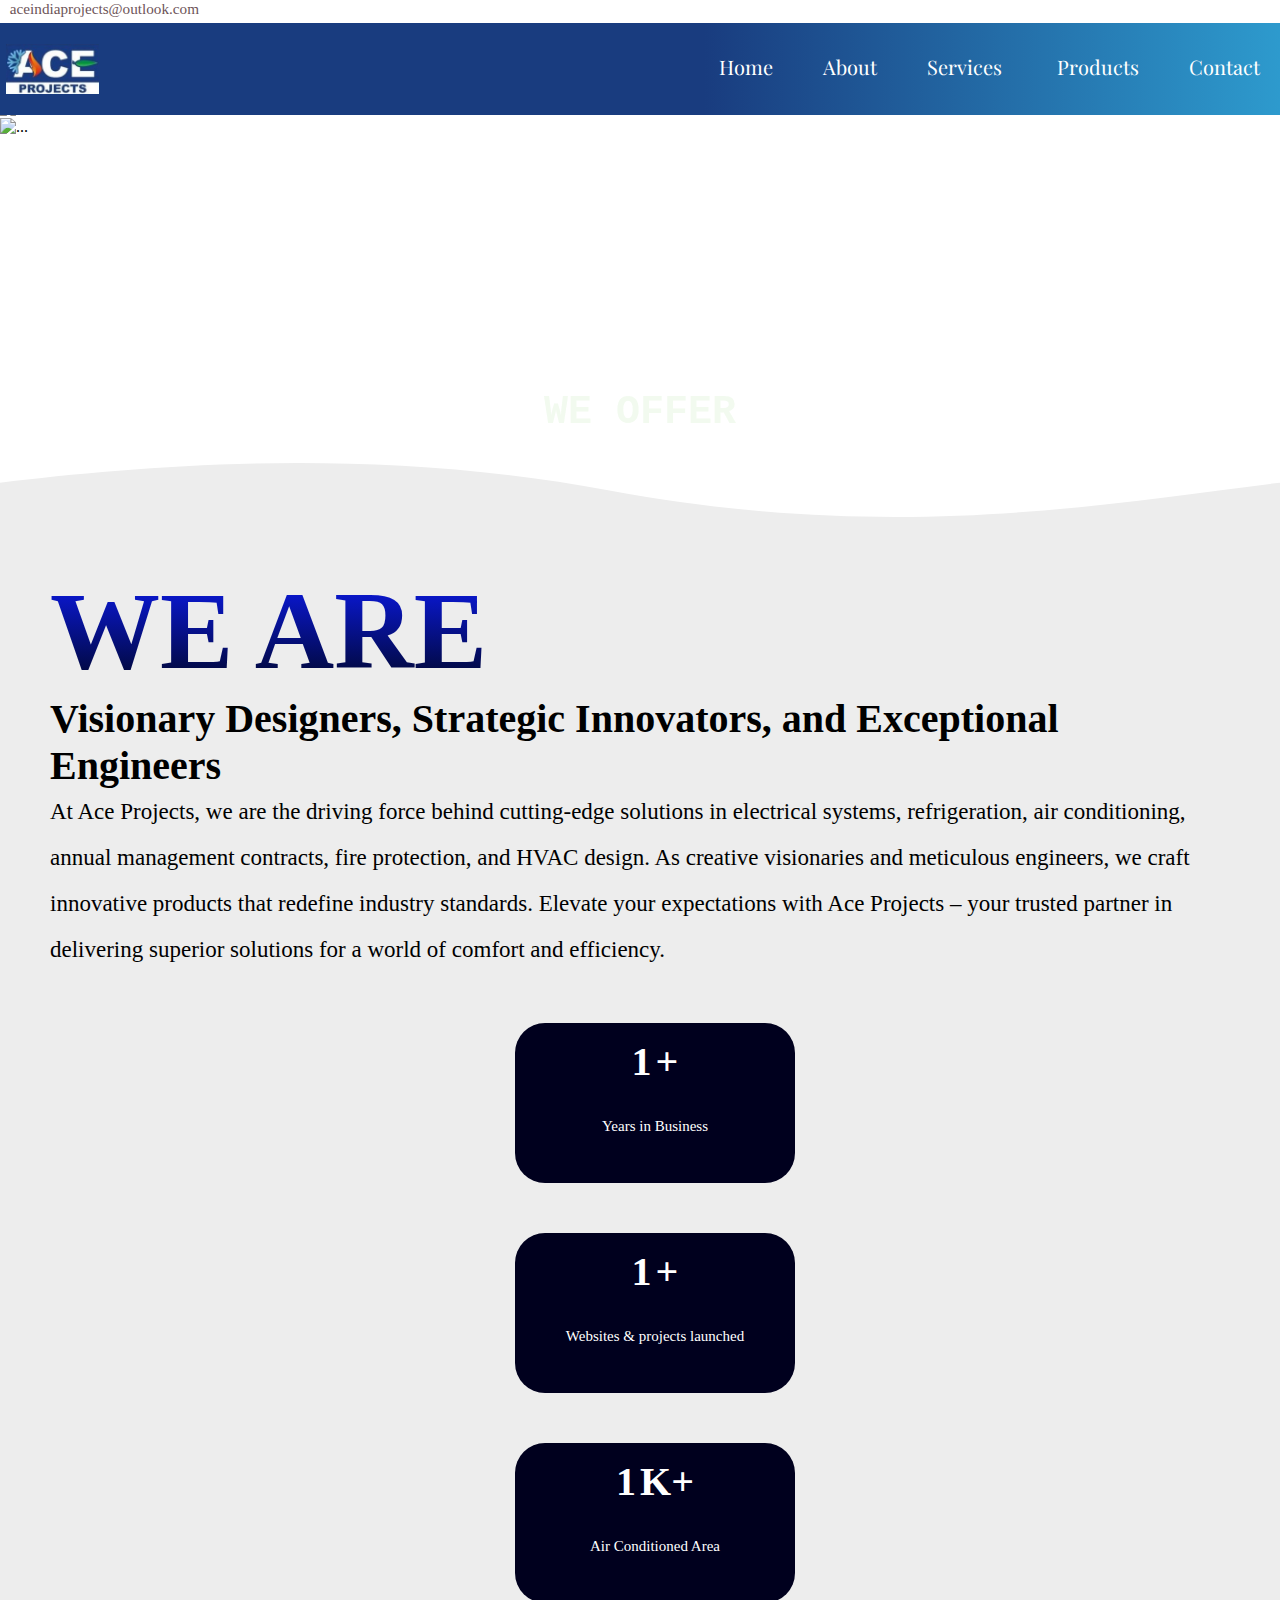
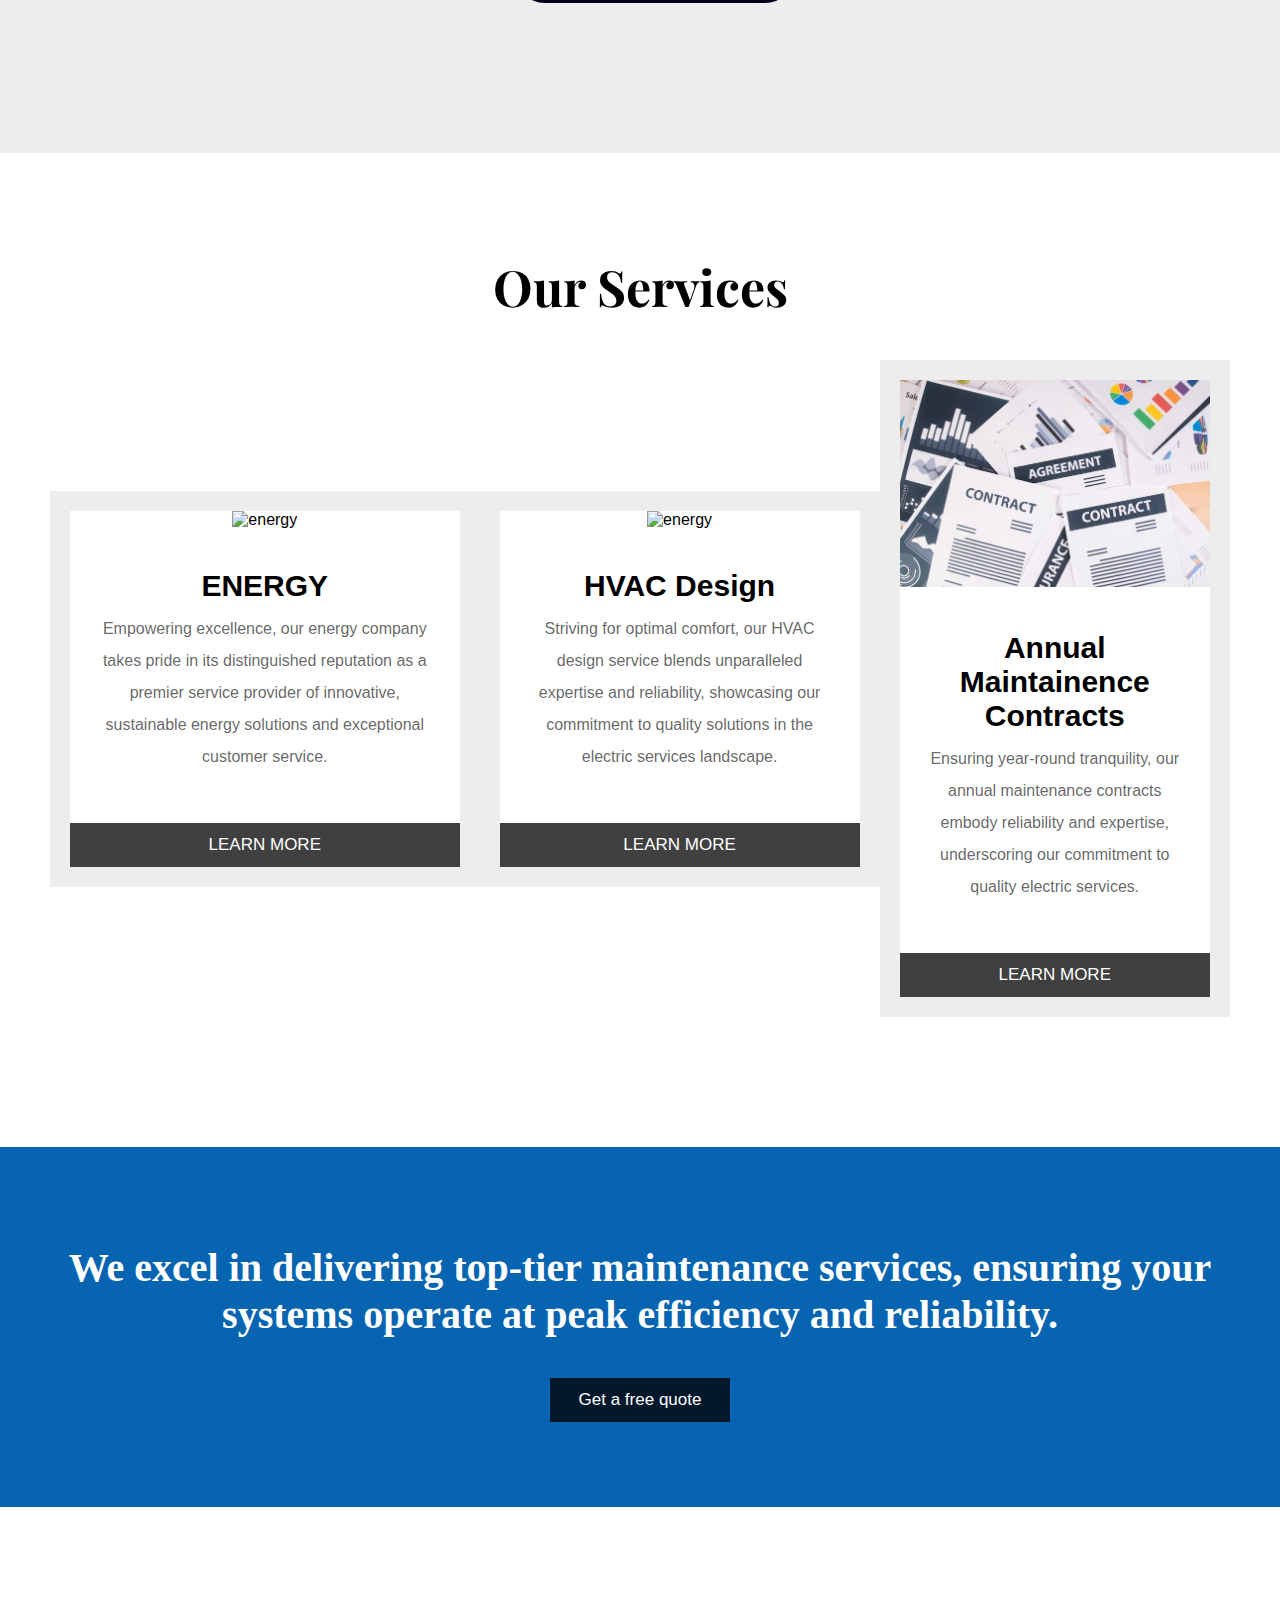
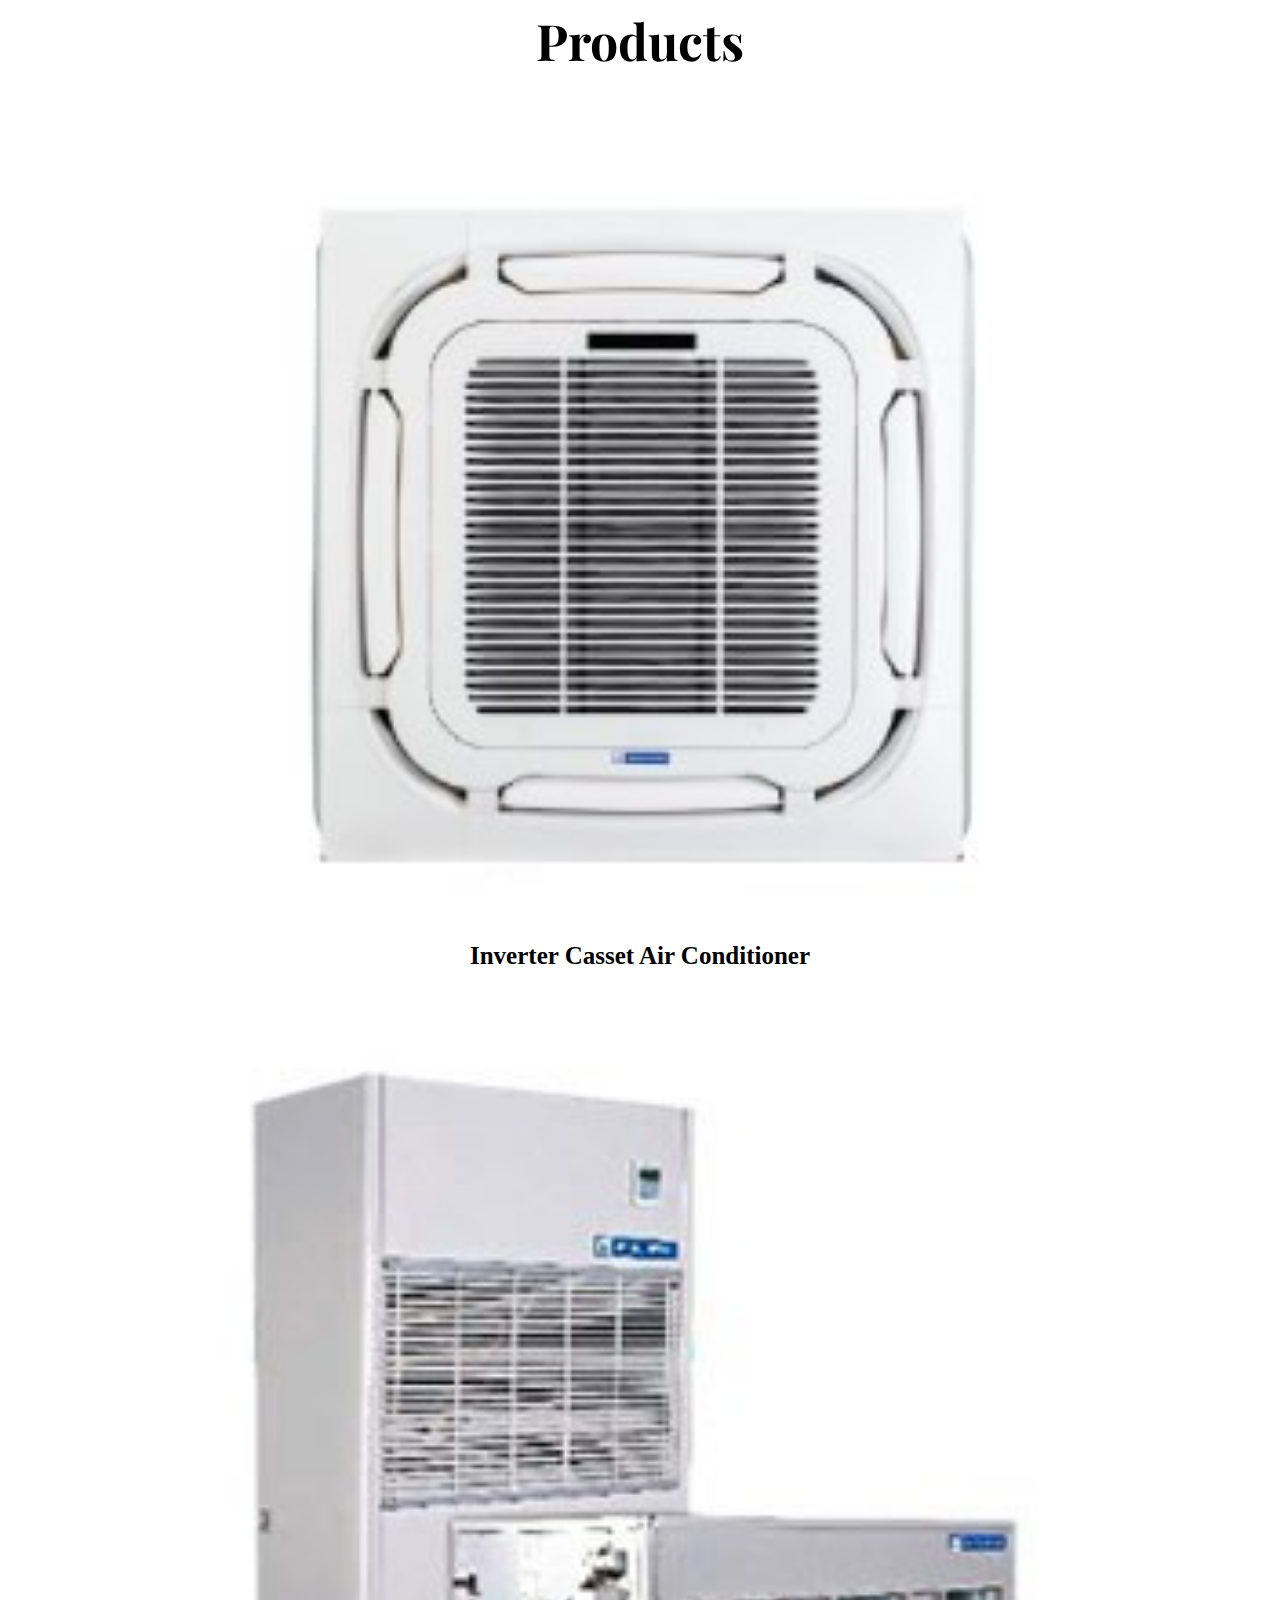
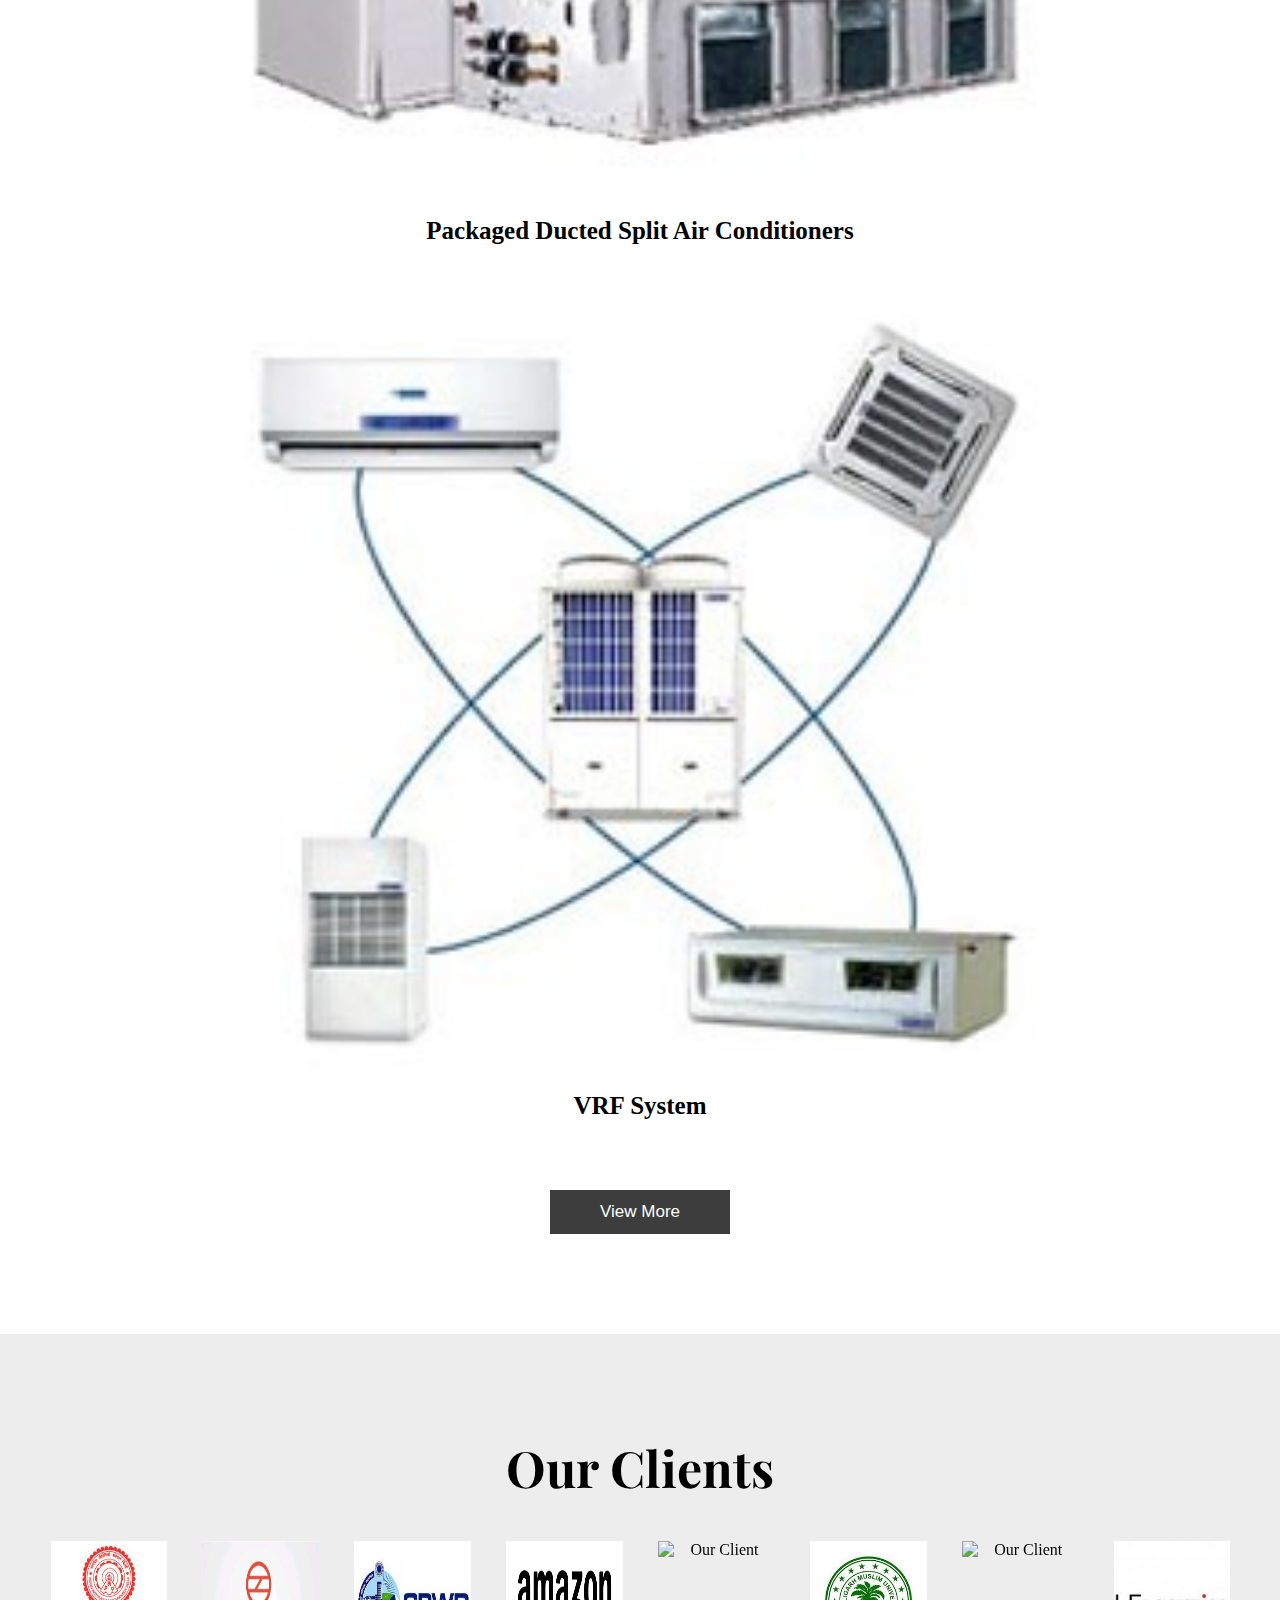
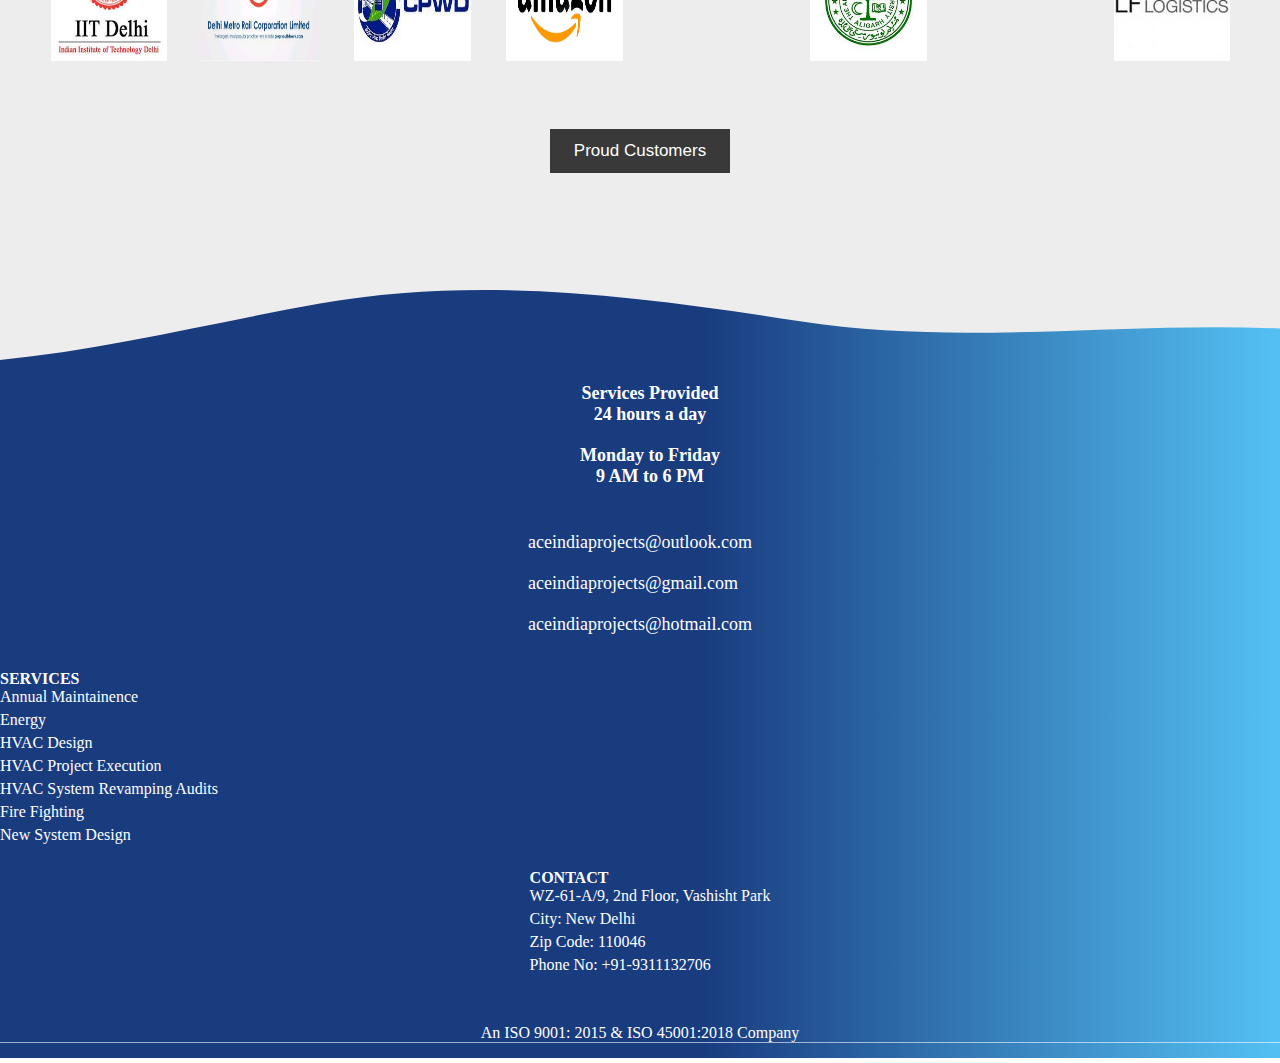
==== commit d2b4050d: "Update index.html" ====
--- a/index.html
+++ b/index.html
@@ -60,7 +60,7 @@
                     </div>
                         <div class="logo_wr">
                             <div class="logo_wrapper">
-                                <a href="index.html"><img src="/images/icon.jpg" alt="logo" class="ace_logo_navbar"></a>
+                                <a href="index.html"><img src="images/icon.jpg" alt="logo" class="ace_logo_navbar"></a>
                             </div>
                         </div>
                         <div class="nav_sections_options">
@@ -589,4 +589,4 @@
 
         
 </body>
-</html>+</html>
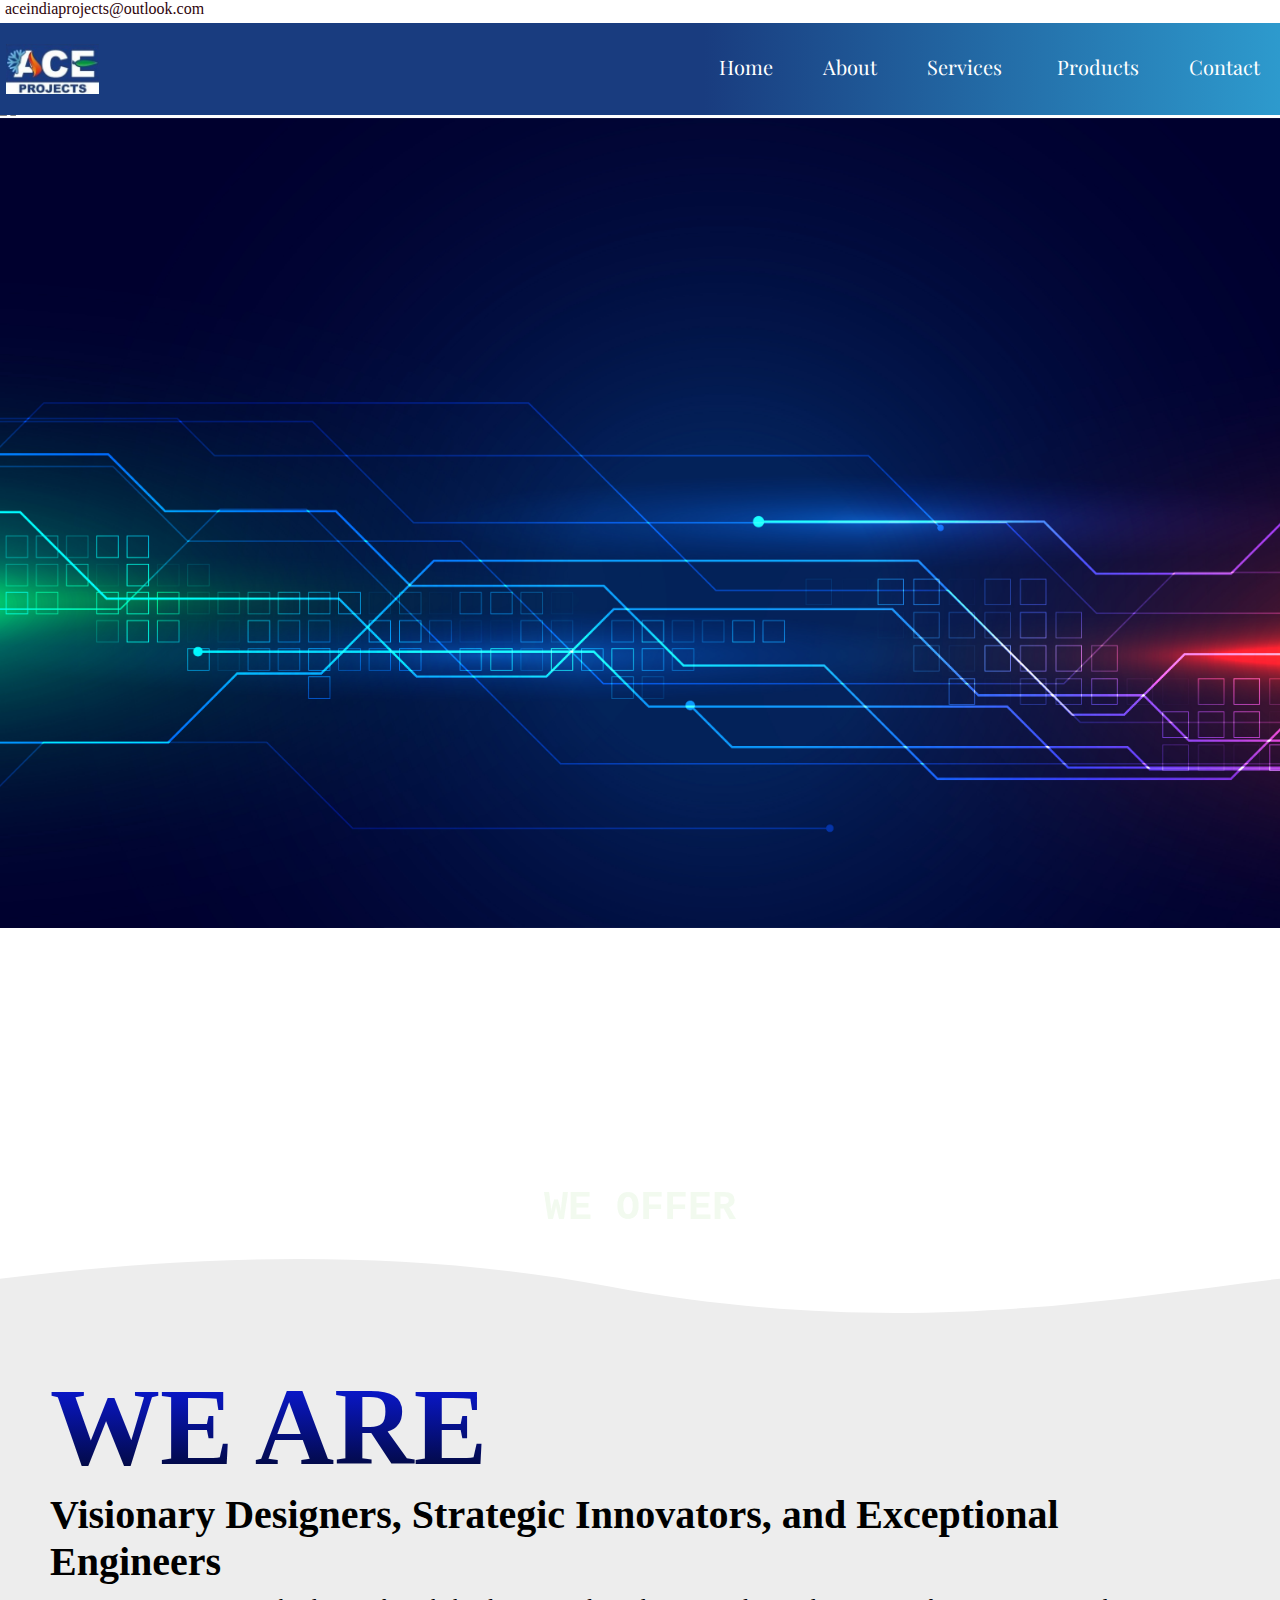
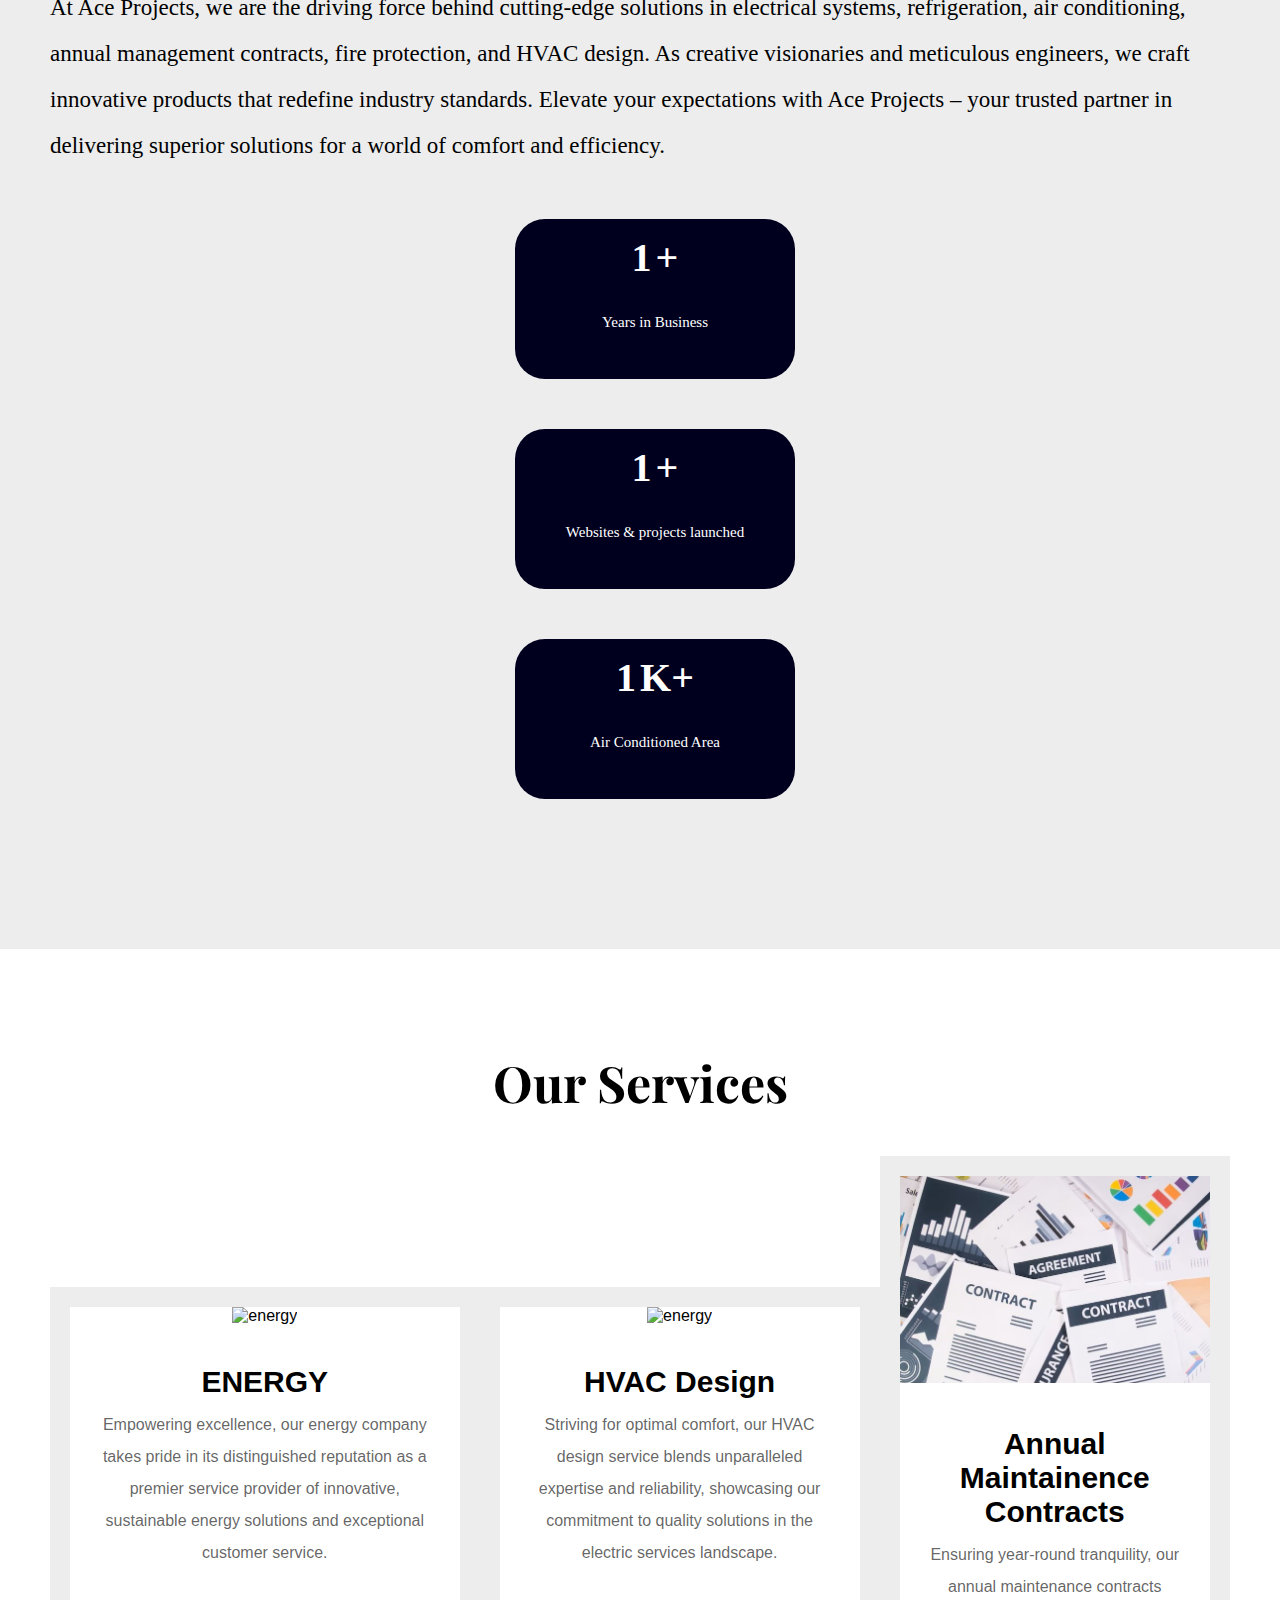
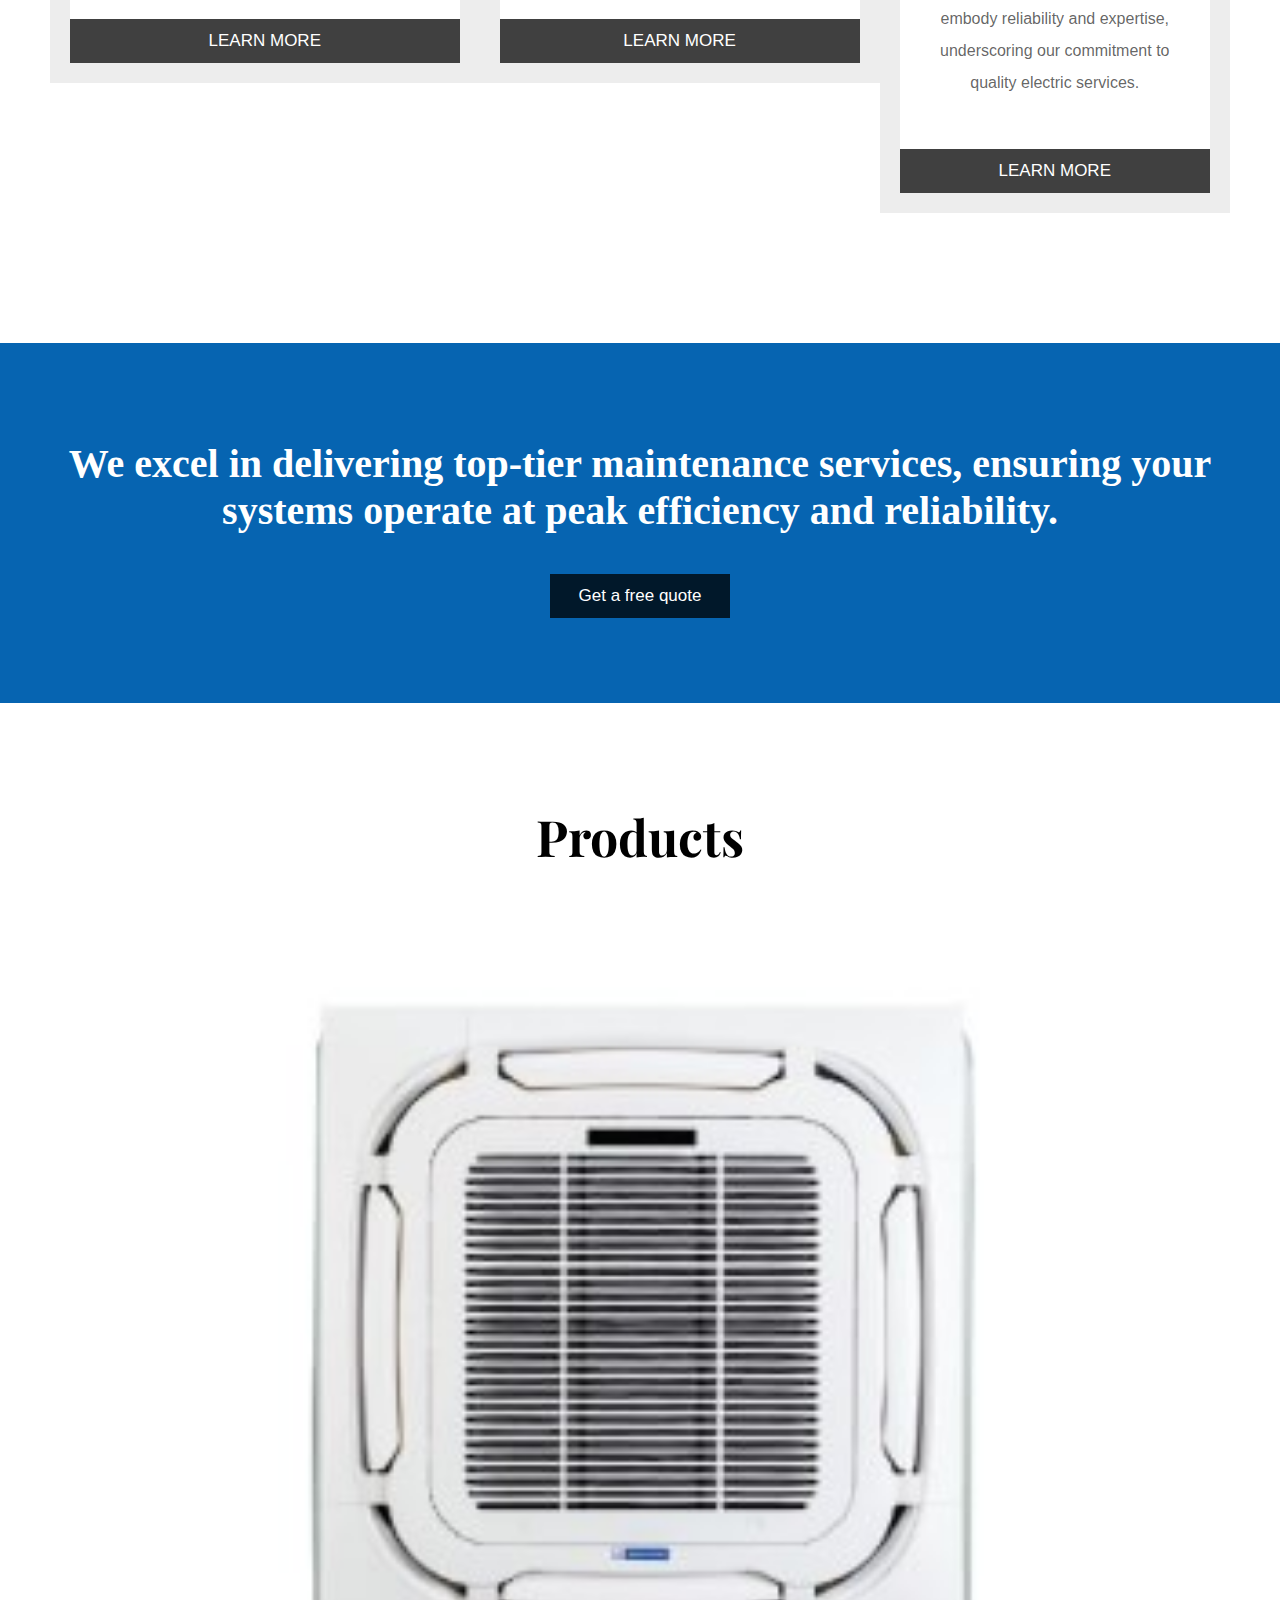
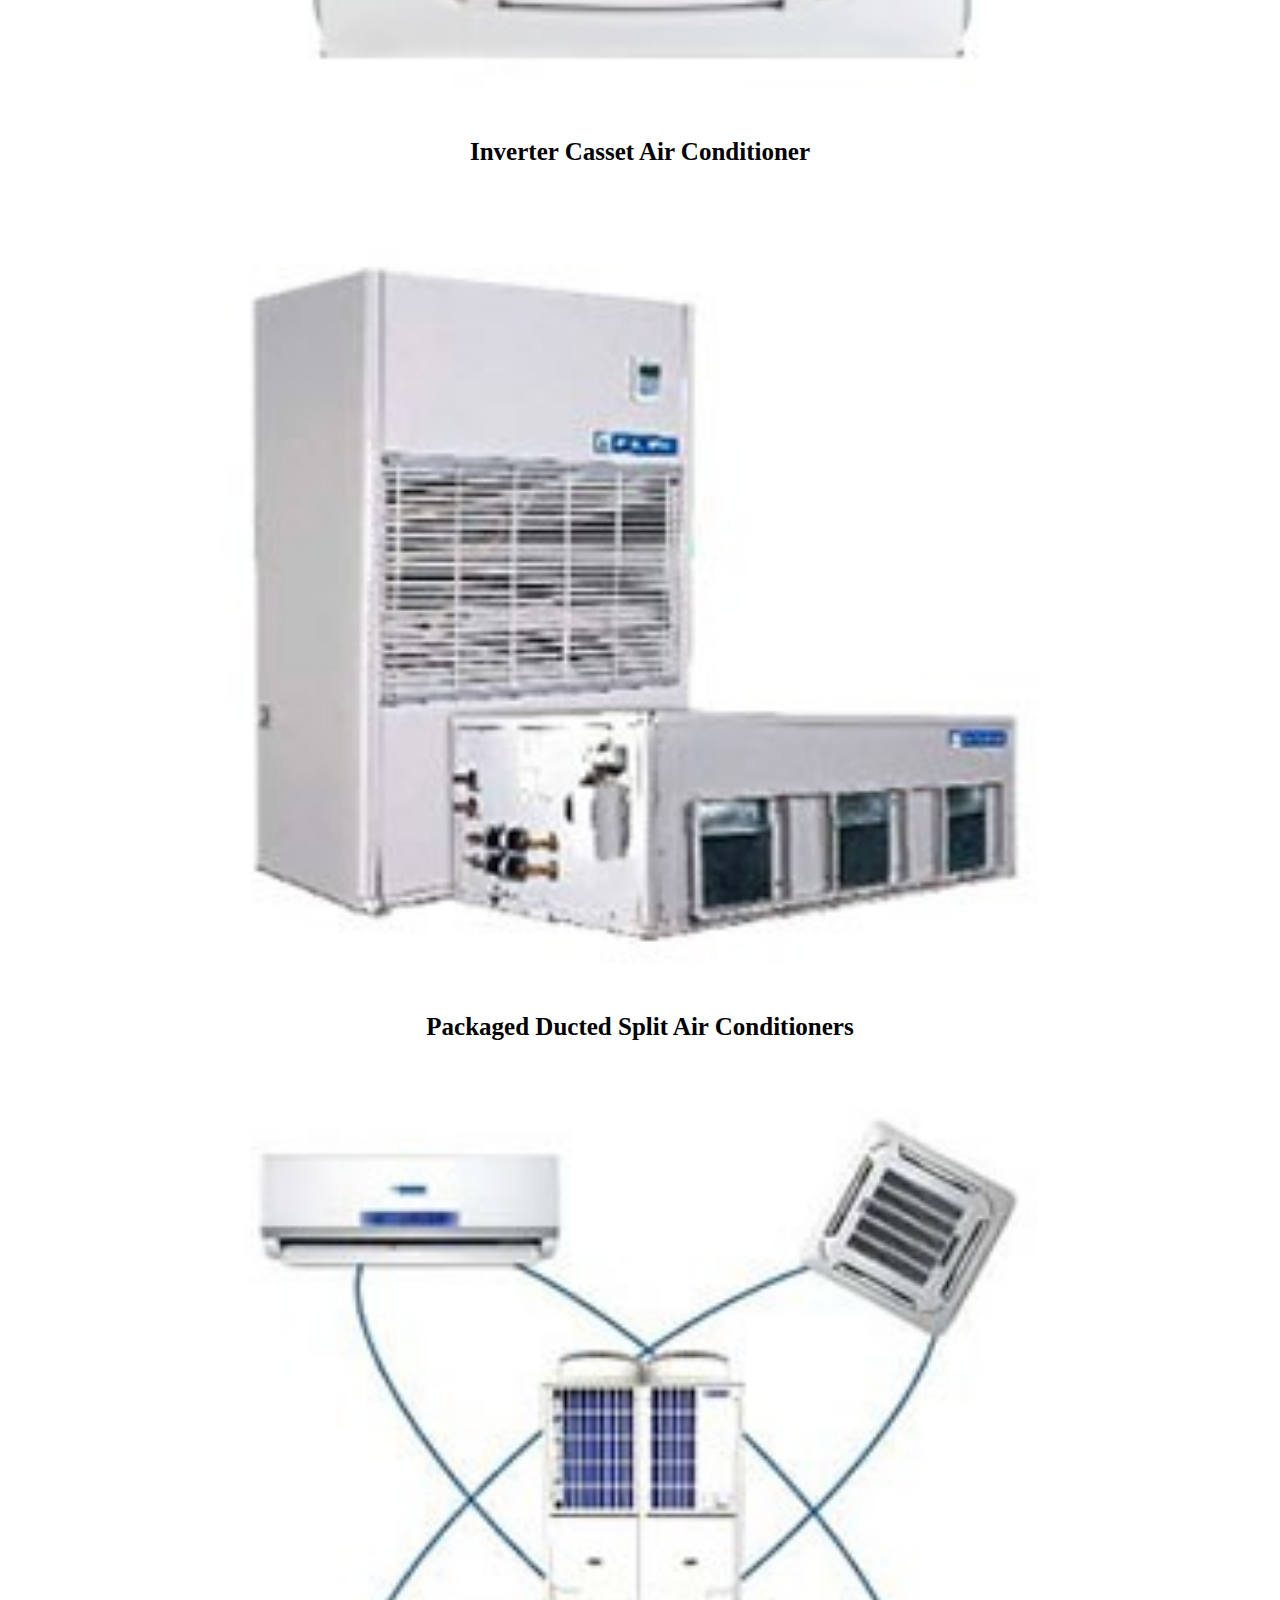
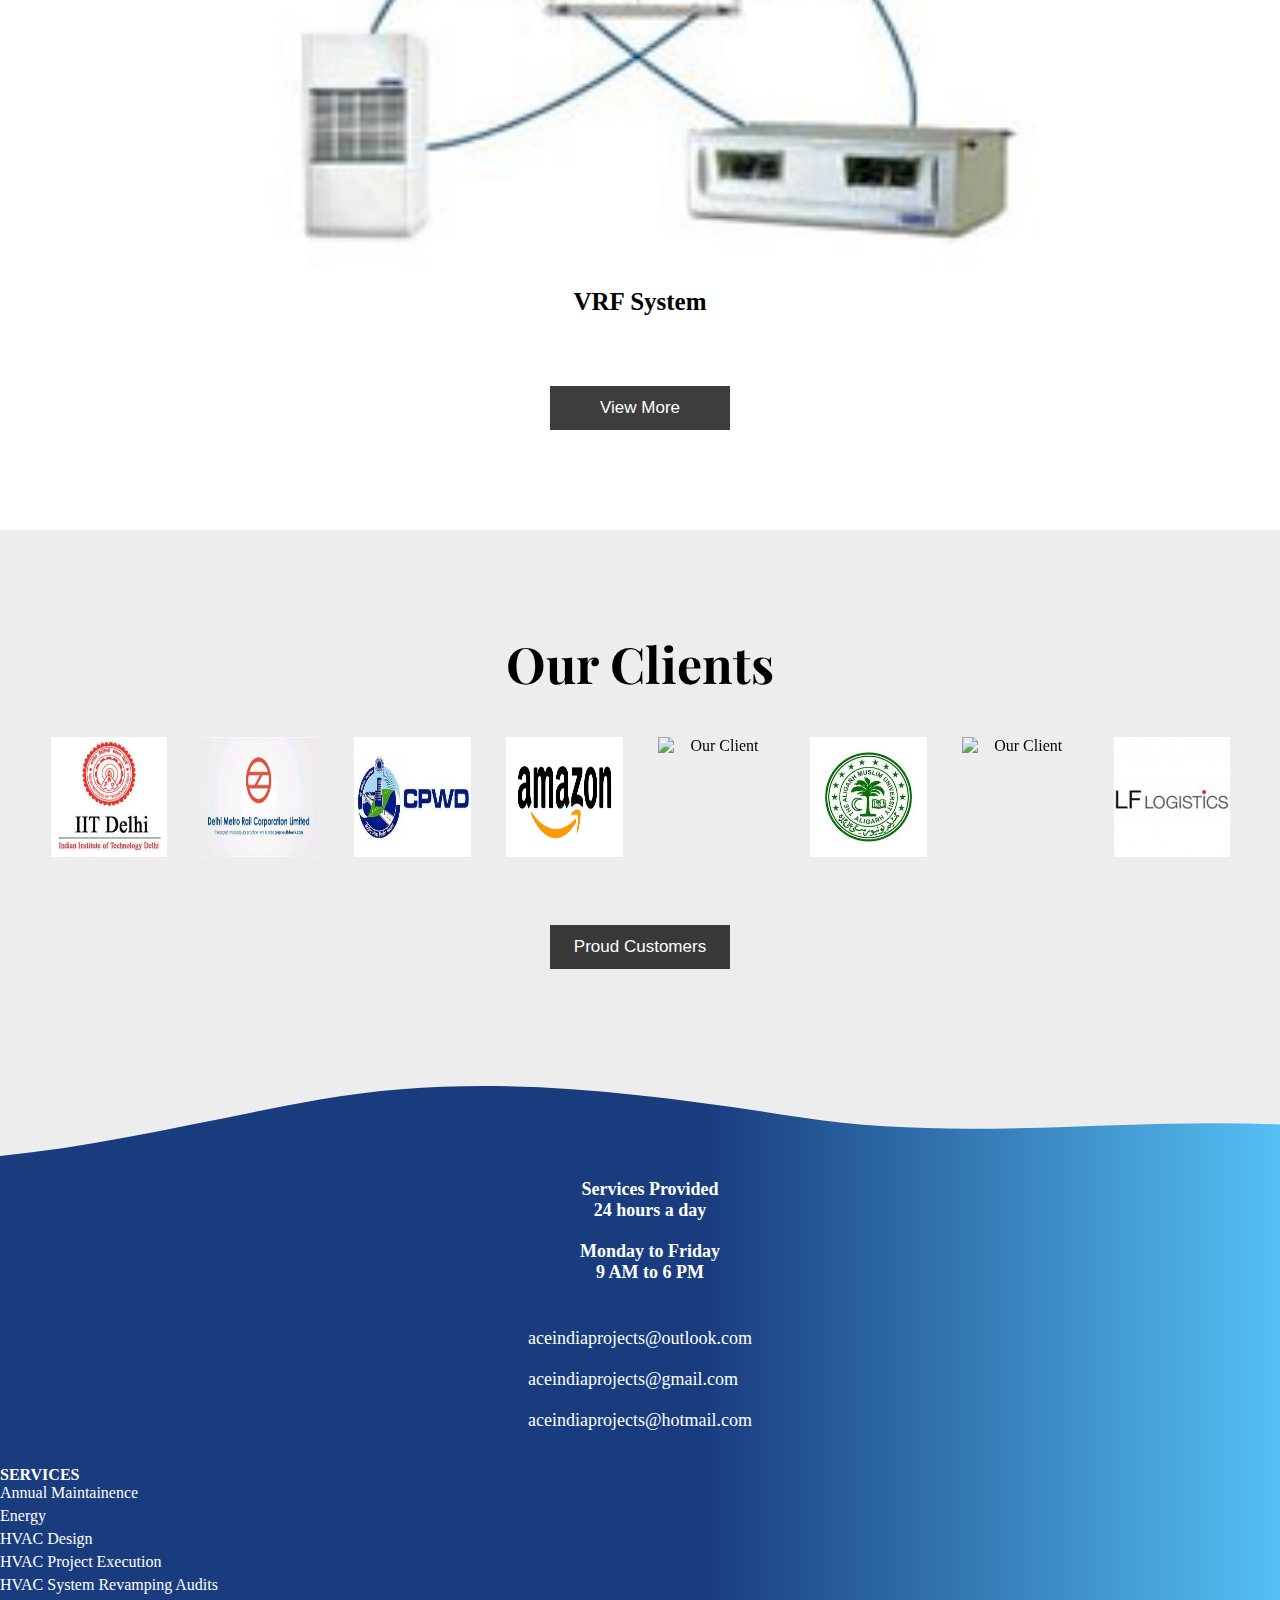
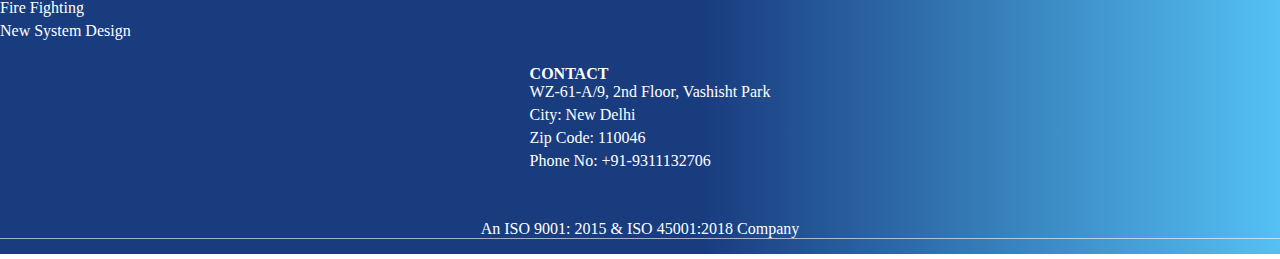
==== commit 6f4937a0: "Add files via upload" ====
--- a/index.html
+++ b/index.html
@@ -13,6 +13,8 @@
     <!--font-icons-->
     <script src="https://kit.fontawesome.com/9087921e2c.js" crossorigin="anonymous"></script>
     <link rel="stylesheet" href="ace.css">
+    <link rel="icon" href="images/icon.jpg" type="image/x-icon">
+
     <title>Ace Projects</title>
 </head>
 <body>
@@ -589,4 +591,4 @@
 
         
 </body>
-</html>
+</html>